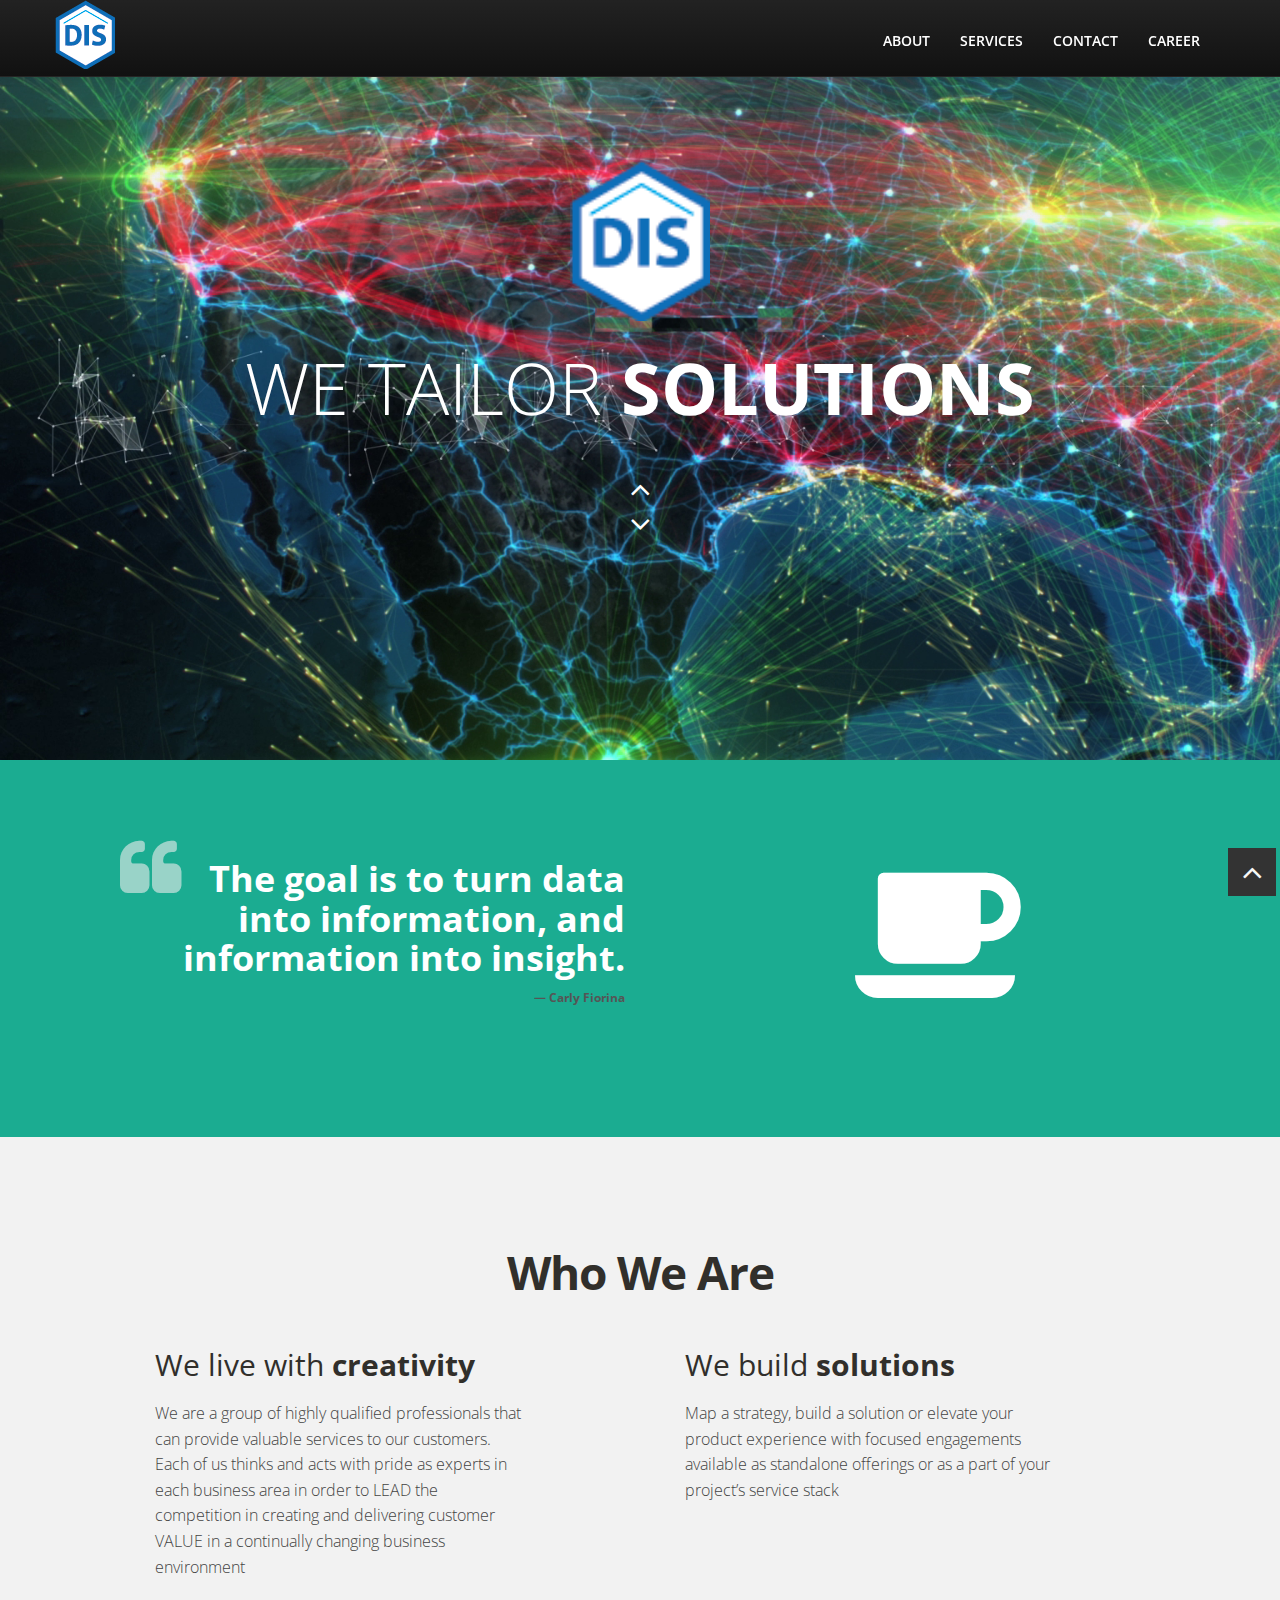
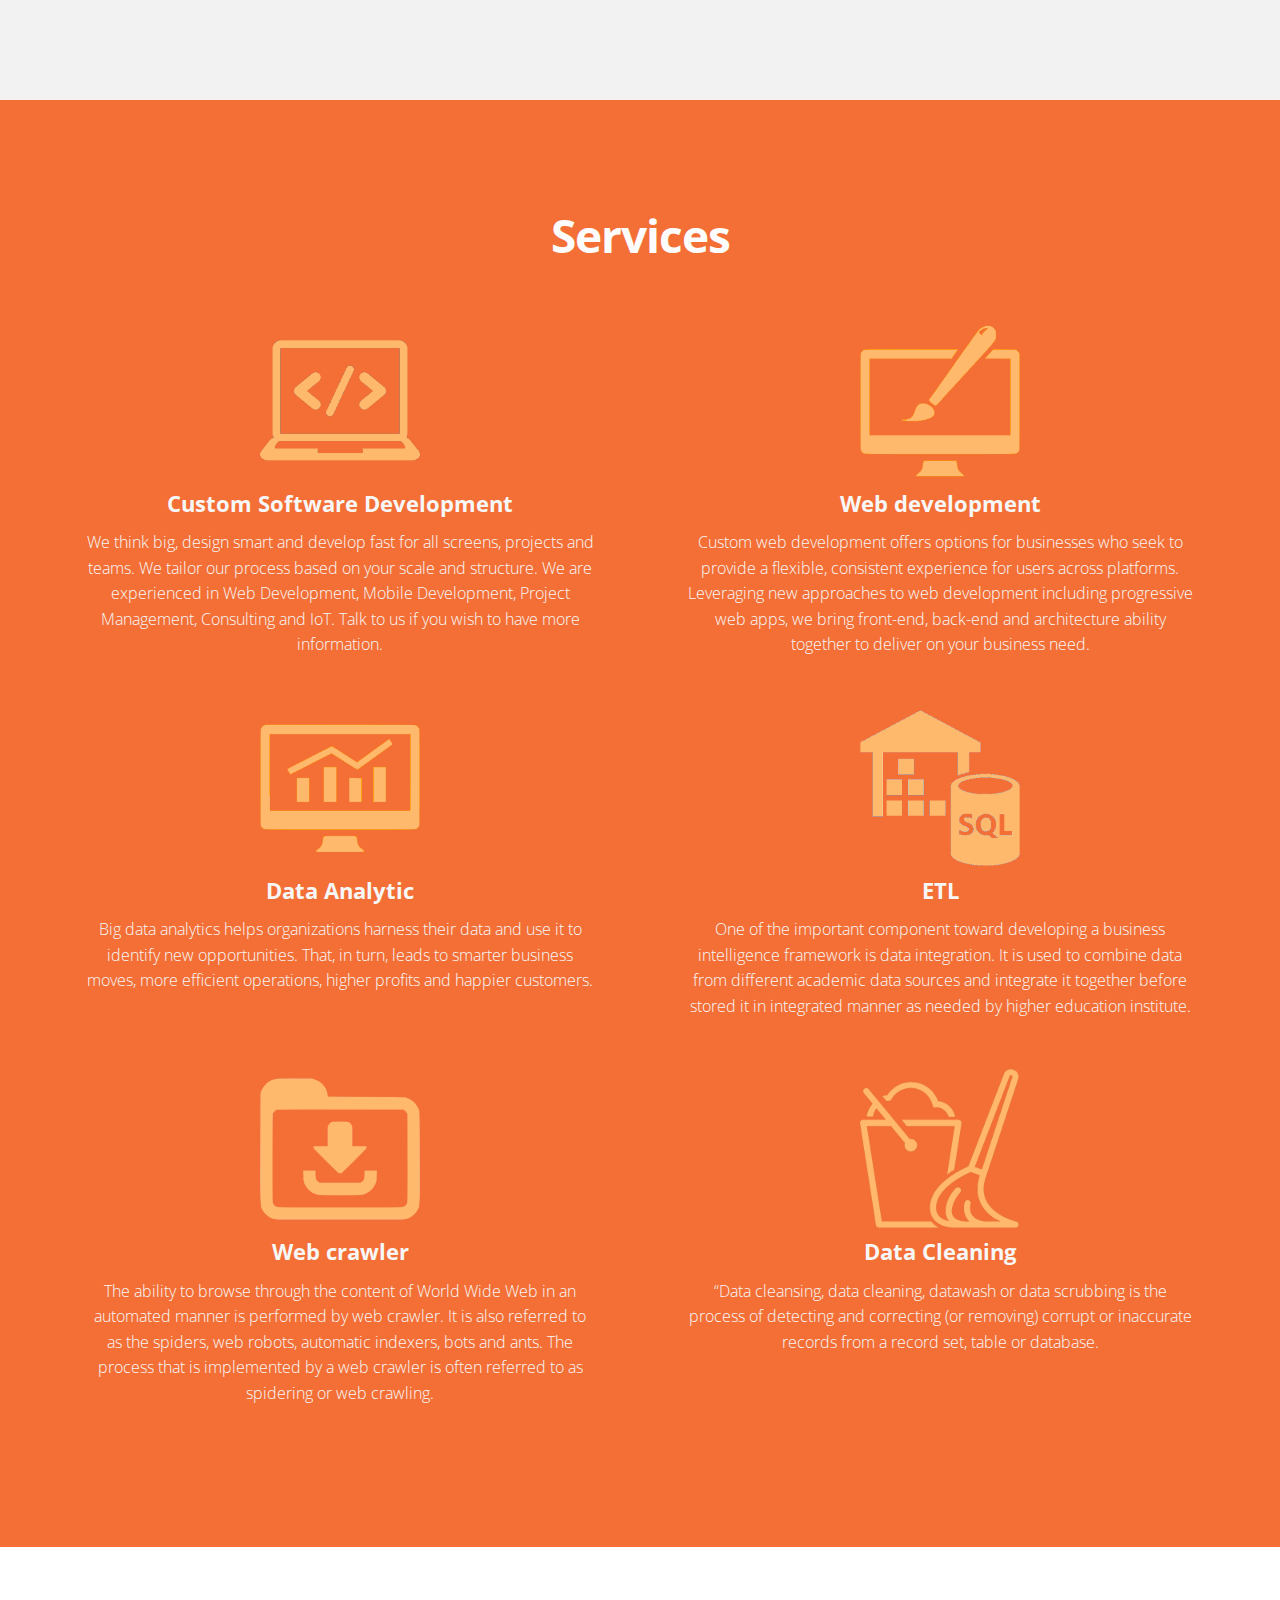
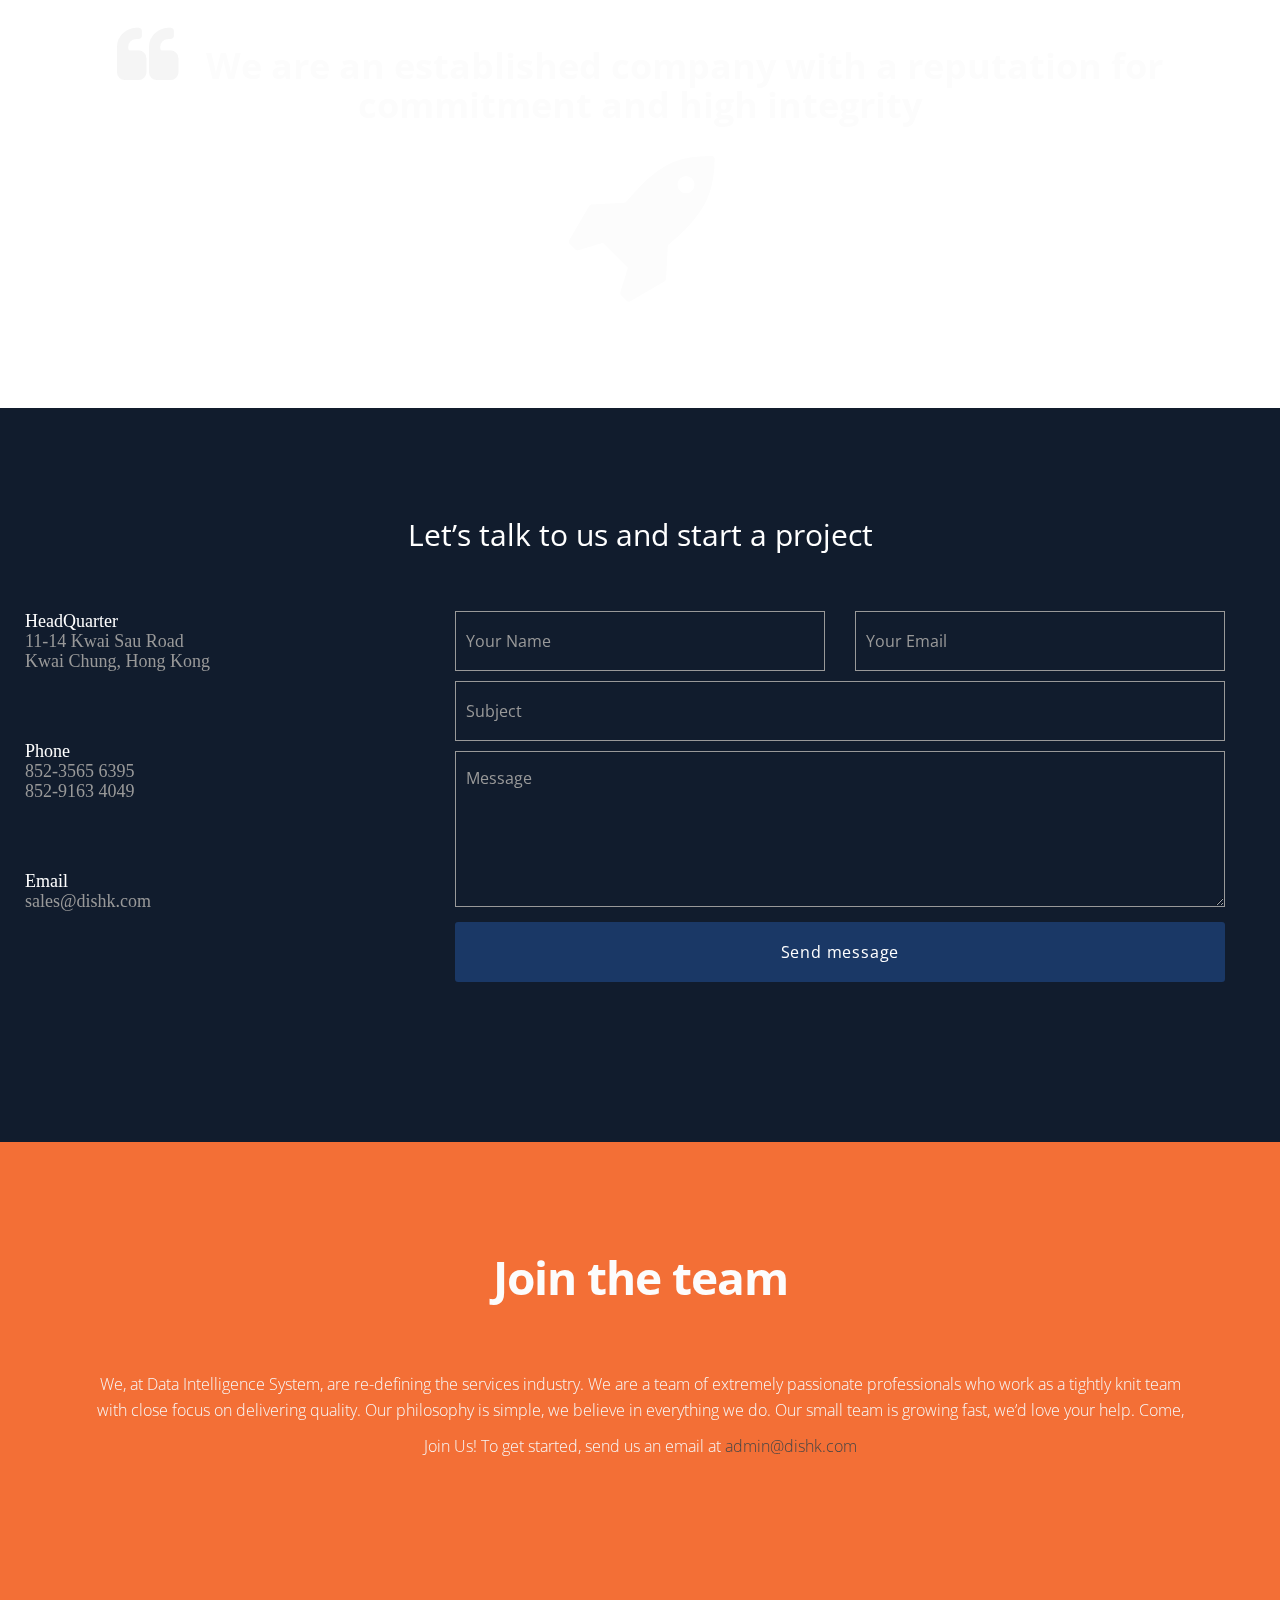
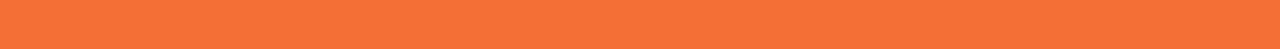
==== index.html @ 9bce52ad "a" ====
﻿<!DOCTYPE HTML>
<html lang="en">

<head>
	<meta charset="utf-8">
	<title>Data Intelligence System</title>
	<meta name="viewport" content="width=device-width, initial-scale=1.0">
	<meta name="description" content="">
	<meta name="author" content="">
	<link href="css/bootstrap-responsive.css" rel="stylesheet">
	<link href="css/style.css" rel="stylesheet">
	<link href="color/default.css" rel="stylesheet">
	<link rel="shortcut icon" href="img/dishk_logo_light.png"> 
</head>

<body>
	<!-- navbar -->
	<div class="navbar-wrapper">
		<div class="navbar navbar-inverse navbar-fixed-top">
			<div class="navbar-inner">
				<div class="container">
					<!-- Responsive navbar -->
					<a class="btn btn-navbar" data-toggle="collapse" data-target=".nav-collapse"><span class="icon-bar"></span><span class="icon-bar"></span><span class="icon-bar"></span>
				</a>
                    <img src="img/dishk_logo_light.png" height="60" width="60" alt="" />
<!--					<h1 class="brand"><a href="index.html">DIS</a></h1> -->
					<!-- navigation -->
					<nav class="pull-right nav-collapse collapse">
						<ul id="menu-main" class="nav">
							<li><a title="team" href="#about">About</a></li>
							<li><a title="services" href="#services">Services</a></li>
<!--                            <li><a title="works" href="#works">Works</a></li> -->							
							<li><a title="contact" href="#contact">Contact</a></li>
                            <li><a title="services" href="#career">Career</a></li>
						</ul>
					</nav>
				</div>
			</div>
		</div>
	</div>
	<!-- Header area -->
	<div id="header-wrapper" class="header-slider">
		<header class="clearfix">
			<div class="logo">
				<img src="img/dishk_logo_light.png" height="140" width="140" alt="" />
			</div>
			<div class="container">
				<div class="row">
					<div class="span12">
						<div id="main-flexslider" class="flexslider">
							<ul class="slides">
								<li>
									<p class="home-slide-content">
                                        We tailor <strong>solutions</strong>
									</p>
								</li> 
                                <li>
                                    <p class="home-slide-content">
                                        We loves <strong>software</strong>
                                    </p>
                                </li>
                                <li>
                                    <p class="home-slide-content">
                                        We loves <strong>data</strong>
                                    </p>
                                </li>
                                <li>
                                    <p class="home-slide-content">
                                        <strong>creative</strong> and passion
                                    </p>
                                </li>
							</ul>
						</div>
						<!-- end slider -->
					</div>
				</div>
			</div>
		</header>
	</div>
	<!-- spacer section -->
	<section class="spacer green">
		<div class="container">
			<div class="row">
				<div class="span6 alignright flyLeft">
					<blockquote class="large">
                        The goal is to turn data into information, and information into insight. <cite>Carly Fiorina</cite>
					</blockquote>
				</div>
				<div class="span6 aligncenter flyRight">
					<i class="icon-coffee icon-10x"></i>
				</div>
			</div>
		</div>
	</section>
	<!-- end spacer section -->
	<!-- section: team -->
	<section id="about" class="section">
		<div class="container">
			<h4>Who We Are</h4>
			<div class="row">
				<div class="span4 offset1">
					<div>
						<h2>We live with <strong>creativity</strong></h2>
						<p>
                            We are a group of highly qualified professionals that can provide valuable services to our customers. Each of us thinks and acts with pride as experts in each business area in order to LEAD the competition in creating and delivering customer VALUE in a continually changing business environment
						</p>
					</div>
				</div>
				<div class="span6">
                    <div class="span4 offset1">
                        <div>
                            <h2>We build <strong>solutions</strong></h2>
                            <p>
                                Map a strategy, build a solution or elevate your product experience with focused engagements available as standalone offerings or as a part of your project’s service stack
                            </p>
                        </div>
                    </div>
				</div>
			</div>

            <!--
			<div class="row">
				<div class="span4 offset1 flyIn">
                    <h2>Our Founders </h2>
					<div class="people">
						<img class="team-thumb img-circle" src="img/team/img-1.jpg" alt="" />
						<h3>Ben Ko</h3>
						<p>
							Executive Director 
						</p>
					</div>
				</div>
				<div class="span4 flyIn">
                    <h2>.</h2>
					<div class="people">
						<img class="team-thumb img-circle" src="img/team/img-2.jpg" alt="" />
						<h3>Iris Leung</h3>
						<p>
                            Executive Director 
						</p>
					</div>
				</div>
 
			</div>
                -->
		</div>
		<!-- /.container -->
	</section>
	<!-- end section: team -->
	<!-- section: services -->
	<section id="services" class="section orange">
		<div class="container">
			<h4>Services</h4>
			<!-- Four columns -->
			<div class="row">
                <div class="span6 animated-fast flyIn">
                    <div class="service-box">
                        <img src="img/service_devl.png" width="160" height="160" alt="" />
                        <h2>Custom Software Development</h2>
                        <p>
                            We think big, design smart and develop fast for all screens, projects and teams. We tailor our process based on your scale and structure. We are experienced in Web Development, Mobile Development, Project Management, Consulting and IoT. Talk to us if you wish to have more information.
                        </p>
                    </div>
                </div>
				<div class="span6 animated-fast flyIn">
					<div class="service-box">
						<img src="img/website-design-256.png" width="160" height="160" alt="" />
						<h2>Web development</h2>
						<p>
                            Custom web development offers options for businesses who seek to provide a flexible, consistent experience for users across platforms. Leveraging new approaches to web development including progressive web apps, we bring front-end, back-end and architecture ability together to deliver on your business need. 
                        </p>
					</div>
				</div>
				<div class="span6 animated-fast flyIn">
					<div class="service-box">
						<img src="img/analytics-256-2.png" width="160" height="160" alt="" />
						<h2>Data Analytic</h2>
						<p>
                            Big data analytics helps organizations harness their data and use it to identify new opportunities. That, in turn, leads to smarter business moves, more efficient operations, higher profits and happier customers.
						</p>
					</div>
				</div>
                <div class="span6 animated-fast flyIn">
                    <div class="service-box">
                        <img src="img/etl.png" width="160" height="160"  alt="" />
                        <h2>ETL</h2>
                        <p>
                            One of the important component toward developing a business intelligence framework is data integration. It is used to combine data from different academic data sources and integrate it together before stored it in integrated manner as needed by higher education institute. 
                        </p>
                    </div>
                </div>
                <div class="span6 animated flyIn">
                    <div class="service-box">
                        <img src="img/download.png" width="160" height="160"  alt="" />
                        <h2>Web crawler</h2>
                        <p>
                            The ability to browse through the content of World Wide Web in an automated manner is performed by web crawler. It is also referred to as the spiders, web robots, automatic indexers, bots and ants. The process that is implemented by a web crawler is often referred to as spidering or web crawling.
                        </p>
                    </div>
                </div>
				<div class="span6 animated-slow flyIn">
					<div class="service-box">
						<img src="img/imageedit_10_6743322394.png" width="160" height="160" alt="" />
						<h2>Data Cleaning</h2>
						<p>
                            “Data cleansing, data cleaning, datawash or data scrubbing is the process of detecting and correcting (or removing) corrupt or inaccurate records from a record set, table or database.
						</p>
					</div>
				</div>
			</div>
		</div>
	</section>
	<!-- end section: services -->
	<!-- section: works -->
	<section id="works" class="section" style="display:none">
		<div class="container clearfix">
			<h4>Our Works</h4>
			<!-- portfolio filter -->
			<div class="row">
				<div id="filters" class="span12">
					<ul class="clearfix">
						<li>
							<a href="#" data-filter="*" class="active">
								<h5>All</h5>
							</a>
						</li>
						<li>
							<a href="#" data-filter=".web">
								<h5>Web</h5>
							</a>
						</li>
						<li>
							<a href="#" data-filter=".print">
								<h5>Print</h5>
							</a>
						</li>
						<li>
							<a href="#" data-filter=".design">
								<h5>Design</h5>
							</a>
						</li>
						<li>
							<a href="#" data-filter=".photography">
								<h5>Photography</h5>
							</a>
						</li>
					</ul>
				</div>
				<!-- END PORTFOLIO FILTERING -->
			</div>
			<div class="row">
				<div class="span12">
					<div id="portfolio-wrap">
						<!-- portfolio item -->
						<div class="portfolio-item grid print photography">
							<div class="portfolio">
								<a href="img/cms1.png" data-pretty="prettyPhoto[gallery1]" class="portfolio-image">
						<img src="img/cms1.png" alt="" />
						<div class="portfolio-overlay">
							<div class="thumb-info">
								<h5>Portfolio name</h5>
								<i class="icon-plus icon-2x"></i>
							</div>
						</div>
						</a>
							</div>
						</div>
						<!-- end portfolio item -->
						<!-- portfolio item -->
						<div class="portfolio-item grid print design web">
							<div class="portfolio">
								<a href="img/cms1.png" data-pretty="prettyPhoto[gallery1]" class="portfolio-image">
						<img src="img/works/cms1.png" alt="" />
						<div class="portfolio-overlay">
							<div class="thumb-info">
								<h5>Portfolio name</h5>
								<i class="icon-plus icon-2x"></i>
							</div>
						</div>
						</a>
							</div>
						</div>
						<!-- end portfolio item -->
						<!-- portfolio item -->
						<div class="portfolio-item grid print design">
							<div class="portfolio">
								<a href="img/cms2.png" data-pretty="prettyPhoto[gallery1]" class="portfolio-image">
						<img src="img/cms2.png" alt="" />
						<div class="portfolio-overlay">
							<div class="thumb-info">
								<h5>Portfolio name</h5>
								<i class="icon-plus icon-2x"></i>
							</div>
						</div>
						</a>
							</div>
						</div>
						<!-- end portfolio item -->
						<!-- portfolio item -->
						<div class="portfolio-item grid photography web">
							<div class="portfolio">
								<a href="img/works/big.jpg" data-pretty="prettyPhoto[gallery1]" class="portfolio-image">
						<img src="img/works/4.png" alt="" />
						<div class="portfolio-overlay">
							<div class="thumb-info">
								<h5>Portfolio name</h5>
								<i class="icon-plus icon-2x"></i>
							</div>
						</div>
						</a>
							</div>
						</div>
						<!-- end portfolio item -->
						<!-- portfolio item -->
						<div class="portfolio-item grid photography web">
							<div class="portfolio">
								<a href="img/works/big.jpg" data-pretty="prettyPhoto[gallery1]" class="portfolio-image">
						<img src="img/works/5.png" alt="" />
						<div class="portfolio-overlay">
							<div class="thumb-info">
								<h5>Portfolio name</h5>
								<i class="icon-plus icon-2x"></i>
							</div>
						</div>
						</a>
							</div>
						</div>
						<!-- end portfolio item -->
						<!-- portfolio item -->
						<div class="portfolio-item grid photography web">
							<div class="portfolio">
								<a href="img/works/big.jpg" data-pretty="prettyPhoto[gallery1]" class="portfolio-image">
						<img src="img/works/6.png" alt="" />
						<div class="portfolio-overlay">
							<div class="thumb-info">
								<h5>Portfolio name</h5>
								<i class="icon-plus icon-2x"></i>
							</div>
						</div>
						</a>
							</div>
						</div>
						<!-- end portfolio item -->
						<!-- portfolio item -->
						<div class="portfolio-item grid photography web">
							<div class="portfolio">
								<a href="img/works/big.jpg" data-pretty="prettyPhoto[gallery1]" class="portfolio-image">
						<img src="img/works/7.png" alt="" />
						<div class="portfolio-overlay">
							<div class="thumb-info">
								<h5>Portfolio name</h5>
								<i class="icon-plus icon-2x"></i>
							</div>
						</div>
						</a>
							</div>
						</div>
						<!-- end portfolio item -->
						<!-- portfolio item -->
						<div class="portfolio-item grid photography">
							<div class="portfolio">
								<a href="img/works/big.jpg" data-pretty="prettyPhoto[gallery1]" class="portfolio-image">
						<img src="img/works/8.png" alt="" />
						<div class="portfolio-overlay">
							<div class="thumb-info">
								<h5>Portfolio name</h5>
								<i class="icon-plus icon-2x"></i>
							</div>
						</div>
						</a>
							</div>
						</div>
						<!-- end portfolio item -->
						<!-- portfolio item -->
						<div class="portfolio-item grid photography web">
							<div class="portfolio">
								<a href="img/works/big.jpg" data-pretty="prettyPhoto[gallery1]" class="portfolio-image">
						<img src="img/works/9.png" alt="" />
						<div class="portfolio-overlay">
							<div class="thumb-info">
								<h5>Portfolio name</h5>
								<i class="icon-plus icon-2x"></i>
							</div>
						</div>
						</a>
							</div>
						</div>
						<!-- end portfolio item -->
						<!-- portfolio item -->
						<div class="portfolio-item grid design web">
							<div class="portfolio">
								<a href="img/works/big.jpg" data-pretty="prettyPhoto[gallery1]" class="portfolio-image">
						<img src="img/works/10.png" alt="" />
						<div class="portfolio-overlay">
							<div class="thumb-info">
								<h5>Portfolio name</h5>
								<i class="icon-plus icon-2x"></i>
							</div>
						</div>
						</a>
							</div>
						</div>
						<!-- end portfolio item -->
					</div>
				</div>
			</div>
		</div>
	</section>
	<!-- spacer section -->
	<section class="spacer bg3">
		<div class="container">
			<div class="row">
				<div class="span12 aligncenter flyLeft">
					<blockquote class="large">
						We are an established company with a reputation for commitment and high integrity
					</blockquote>
				</div>
				<div class="span12 aligncenter flyRight">
					<i class="icon-rocket icon-10x"></i>
				</div>
			</div>
		</div>
	</section>
	<!-- end spacer section -->
	<!-- section: blog -->

	<!-- end spacer section -->
	<!-- section: contact -->
	<section id="contact" class="section blue">
		<div class="container">
			<h2 style="text-align:center">Let’s talk to us and start a project</h2>
			 
			<div class="blankdivider30">
			</div>
			<div class="row">
                <div class="span4">
                    <div class="row">
                        <p>
                            <div class="addresstitle">HeadQuarter</div>
                        </p>
                        <p>
                            <div class="addressubtext">
                                11-14 Kwai Sau Road 
                            </div>
                        </p>
                        <p>
                            <div class="addressubtext">
                                Kwai Chung, Hong Kong
                            </div>
                        </p>

                    </div>
                    <div class="row">
                    </div>
                    <div class="row">
                        <p>
                            <div class="addresstitle">Phone</div>
                        </p>
                        <p>
                            <div class="addressubtext">
                                852-3565 6395
                            </div>
                        </p>
                        <p>
                            <div class="addressubtext">
                                852-9163 4049
                            </div>
                        </p>

                    </div>
                    <div class="row">
                    </div>
                    <div class="row">
                        <p>
                            <div class="addresstitle">Email</div>
                        </p>
                        <p>
                            <div class="addressubtext">
                                sales@dishk.com
                            </div>
                        </p>

                    </div>
                </div>
                <div class="span8">
                    <div class="cform" id="contact-form">
                        <div id="sendmessage">Your message has been sent. Thank you!</div>
                        <div id="errormessage"></div>
                        <form action="" method="post" role="form" class="contactForm">
                            <div class="row">
                                <div class="span4">
                                    <div class="field your-name form-group">
                                        <input type="text" name="name" class="form-control" id="name" placeholder="Your Name" data-rule="minlen:4" data-msg="Please enter at least 4 chars" />
                                        <div class="validation"></div>
                                    </div>
                                </div>
                                <div class="span4">
                                    <div class="field your-email form-group">
                                        <input type="text" class="form-control" name="email" id="email" placeholder="Your Email" data-rule="email" data-msg="Please enter a valid email" />
                                        <div class="validation"></div>
                                    </div>
                                </div>
                                <div class="span8">
                                    <div class="field subject form-group">
                                        <input type="text" class="form-control" name="subject" id="subject" placeholder="Subject" data-rule="minlen:4" data-msg="Please enter at least 8 chars of subject" />
                                        <div class="validation"></div>
                                    </div>
                                </div>
                                <div class="span8">
                                    <div class="field message form-group">
                                        <textarea class="form-control" name="message" rows="5" data-rule="required" data-msg="Please write something for us" placeholder="Message"></textarea>
                                        <div class="validation"></div>
                                    </div>
                                </div>
                                <div class="span8">
                                    <input type="submit" value="Send message" class="btn btn-blue pull-left" style="width:100%">
                                </div>
                            </div>
                        </form>
                    </div>
                </div>
                    <!-- ./span12 -->
                </div>
             
		</div>
	</section> 


    <section id="career" class="section orange">
        <div class="container">
            <h4>Join the team</h4>
            <!-- Four columns -->
            <div class="row">
                <div class="span12 animated-fast flyIn">
                    <div class="service-box">
                        <p>


                            We, at Data Intelligence System, are re-defining the services industry. We are a team of extremely passionate professionals who work as a tightly knit team with close focus on delivering quality. Our philosophy is simple, we believe in everything we do.
                            Our small team is growing fast, we’d love your help. Come, Join Us!

                            To get started, send us an email at
                            <a href="mailto:admin@dishk.com" style="margin-top:10px; display:inline-block;">
                                    admin@dishk.com
                                    <div class="hex-alt">
                                        <i class="fa fa-envelope"></i>
                                    </div>
                            </a>


                        </p>
                    </div>
                </div>
            </div>
        </div>
    </section>



	<a href="#" class="scrollup"><i class="icon-angle-up icon-square icon-bgdark icon-2x"></i></a>
	<script src="js/jquery.js"></script>
	<script src="js/jquery.scrollTo.js"></script>
	<script src="js/jquery.nav.js"></script>
	<script src="js/jquery.localScroll.js"></script>
	<script src="js/bootstrap.js"></script>
	<script src="js/jquery.prettyPhoto.js"></script>
	<script src="js/isotope.js"></script>
	<script src="js/jquery.flexslider.js"></script>
	<script src="js/inview.js"></script>
	<script src="js/animate.js"></script>
	<script src="js/custom.js"></script>
	<script src="contactform/contactform.js"></script>

</body>

</html>
---- css/style.css ----
/*
    Theme Name: Maxim
    Theme URL: https://bootstrapmade.com/maxim-free-onepage-bootstrap-theme/
    Author: BootstrapMade.com
    Author URL: https://bootstrapmade.com
*/

/*
===========================
CONTENTS:

01 General
02 Typography
03 Non-semantic
04 Navbar
05 Page sections
06 Footer
07 Icons
08 Buttons
09 Media queries 
===========================
*/
/* Import css */
/* Google font */
@import url('https://fonts.googleapis.com/css?family=Open+Sans:300,400,600,700');
/* bootstrap */
@import url('bootstrap.css');
/* bootstrap responsive */
@import url('bootstrap-responsive.css');
/* prettyPhoto */
@import url('prettyPhoto.css');
/* flexslider */
@import url('flexslider.css');

/* font awesome */
@import url('font-awesome.css');
/* overwrite */
@import url('overwrite.css');
/* animation */
@import url('animate.css');



/* =========================================================
01. General
============================================================ */

div, article, section, header, footer, nav, li {
	position:relative;
}
.group:after {
	display:block;
	height:0;
	clear:both;
	content:".";
	visibility:hidden; /* For clearing */
}
body {
	background:#fff;
	color: #444;
	font-size: 16px;
	font-weight:300;
	font-family:'Open Sans', Arial, sans-serif;
}

body {
    padding-top: 60px; /* 60px to make the container go all the way to the bottom of the topbar */
}

::-moz-selection {
	color:#333;
}
::selection {
	color:#333;
}

/* scroll to top */
.scrollup{
    position:fixed;
	width:32px;
	height:32px;
    bottom:20px;
    right:20px;
}

a.scrollup {
	outline:0;
	text-decoration:none;
}

a.scrollup:hover,a.scrollup:active,a.scrollup:focus {
	opacity:1;
	text-decoration:none;
	-webkit-transition: all 400ms ease-out 0s;	
	   -moz-transition: all 400ms ease-out 0s;
		 -o-transition: all 400ms ease-out 0s;
		    transition: all 400ms ease-out 0s;
}
a.scrollup i:hover {
	text-decoration:none;
}

.blankdivider10 {
	height: 10px;
	display: block;
}

.blankdivider20 {
	height: 20px;
	display: block;
}
.blankdivider30 {
	height: 30px;
	display: block;
}

.row {
	margin-bottom:30px;
}

.row .row{
	margin-bottom:30px;
}

.row.nomargin {
	margin-bottom:0;
}


/*---------- forms ----------*/

input[type=text], input[type=submit], textarea {
	width: 100%;
	padding: 0.5em;
	font-size: 1em;
	margin-bottom: 1.5em;
	box-sizing: border-box;
	-moz-box-sizing: border-box;
	-webkit-box-sizing: border-box;
}
input, button, select, textarea {
	font-family:'Open Sans', Arial, sans-serif;
}
/* =========================================================
02. Typography
============================================================ */

p {
	line-height: 1.6em;
	margin: 0 0 10px 0;
}

blockquote {
	font-size:18px;
	border:none;
	padding:0;
}

blockquote.large {
	font-size:36px;
	font-weight:700;
	line-height:1.1em;
}
blockquote.large:before {
	font-size:64px;
	font-family: FontAwesome;
	content: "\f10d";
	margin-right:20px;
}

blockquote cite 						{ display:block; font-size:12px;}
blockquote cite:before 					{ content:"\2014 \0020"; }
blockquote cite a,
blockquote cite a:visited,
blockquote cite a:visited 				{ color:#555; }

ul, ol {
	font-size: 1em; /* 16px */
	line-height: 1.5; /* 24px */
	margin: 0 0 1.5em 0;
}
body, input, textarea {
}

a {
  color: #454545;
  text-decoration: none;
}

a:hover, a:active {
	text-decoration: underline;
}
h1, h2, h3, h4, h5, h6 {
	font-weight: 400;
	color: #312f2b;
	line-height:1.1em;
	font-family:'Open Sans', Arial, sans-serif;
}
h1 {
	font-size: 36px;
	margin-bottom:20px;
}
h2 {
	font-size: 30px;
	margin-bottom:20px;
}
h3 {
	font-size: 26px;
	margin-bottom:20px;
}
h4 {
	font-size: 22px;
	margin-bottom:20px;
}
h5 {
	font-size: 18px;
	margin-bottom:15px;
}
h6 {
	font-size: 16px;
	margin-bottom:10px;
}
strong {
	font-weight:700;
	font-family: 'Open Sans', sans-serif;
}
small {
	font-size: 0.75em; /* 12px */
	line-height: 2; /* 24px */
	margin-top: 2em;
	margin-bottom: 0em;
}
em {
	font-style: normal;
	font-family: 'Open Sans';
}
.muted {
	color: #A5A5A2;
}
.impressed {
	text-shadow:
 -1px -1px 0 rgba(0, 0, 0, 0.5), /* shadow */  1px 1px 0 rgba(255, 255, 255, 0.9); /* highlight */
}

h2.pagetitle {
	color:#fff;
	font-size:46px;
}

/* =========================================================
03. Misc
============================================================ */

.hide-text {
	text-indent: 100%;
	white-space: nowrap;
	overflow: hidden;
	font-size: 1em;
}
.alignright {
	text-align: right;
}
.alignleft {
	text-align: left;
}
.aligncenter {
	text-align: center;
}
.medium {
	font-weight: normal;
}

/* =========================================================
04. Navigation
============================================================ */

.navbar-fixed-top .container {
/* Uncomment to make nav expand full width */
 /*	width: auto; */
}
.navbar .brand {
	margin-left:0;
	padding: 0;
	margin-top: 1.05em;
}
.navbar .brand a {
	padding: 0;
	color: #fff;
	font-size: 1.75em;
	margin-left: 0;
	font-weight: 400;
	text-transform:uppercase;
}
.navbar .brand a:hover {
	text-decoration: none;
 transition: color .15s linear;
 -webkit-transition: color .15s linear;
 -moz-transition: color .15s linear;
}
.navbar .brand a:focus {
	outline: none;
}
.navbar-inner {
	min-height: 4.75em;
}
.navbar-inverse .navbar-inner {
	background-repeat: repeat;
	background-color: #0b333f;
}
.navbar-wrapper {
	overflow:hidden;
}
#menu-main {
	margin-top: 1.125em;
}
ul#menu-main > li > a {
	font-weight: 600;
	color: #fff;
	font-size:14px;
	text-transform:uppercase;
}
ul#menu-main > li > a:hover {
	padding: 9px 15px;
	border-radius: 3px;
	-webkit-border-radius: 3px;
	-moz-border-radius: 3px;
}
ul#menu-main > li > a:focus {
	outline:0;
}

.navbar-inverse .brand, .navbar-inverse .nav > li > a {
	text-shadow: none;
}


/* =========================================================
05. Page sections
============================================================ */

/* === section header === */

#header-wrapper {
	width: 100%;
	min-height: 600px;
	margin-top: -60px;
	padding-top:160px;
	text-align:center;
}


#header-wrapper h1 {
	color: #FFFFFF;
	font-size: 4em;
	font-weight: 400;
	margin: 1em 0;
}
#header-wrapper h2 {
	color: #fff;
	font-family: 'Open Sans', sans serif;
	font-size: 2em;
	font-weight: normal;
	margin: 0.5em 0;
	text-shadow: 1px 1px 1px #333333;
}

header .logo {
	text-align:center;
	margin-bottom:30px;
}

/* --- Header slider --- */
#header-wrapper.header-slider {
    background: #444 url(../img/DataVisualization3.png) no-repeat center center fixed;
    -webkit-background-size: cover;
    -moz-background-size: cover;
    -o-background-size: cover;
    background-size: cover;
}

#main-flexslider ul.slides li p {
	font-size: 72px;
	text-transform: uppercase;
	position: relative;
	margin-bottom: 0px;
	text-align: center;
	line-height: 1;
	color:#fff;
}
#main-flexslider.flexslider {
		margin:0;
		background:none;
		border:none;
	-webkit-border-radius: 0;
	-moz-border-radius: 0;
	-o-border-radius: 0;
	border-radius: 0;
	box-shadow: none;
	-webkit-box-shadow: none;
	-moz-box-shadow: none;
	-o-box-shadow: none;
}



/* --- Header subscribe form --- */

#header-wrapper input[type=text] {
	background: rgba(227, 231, 228, 1);
	font-family: 'Open Sans', sans serif;
	font-size: 1.3125em;
	border: 0;
	text-align: center;
	vertical-align: middle;
	margin-bottom:0 !important;
}
#header-wrapper input[type=text]:focus {
	background: #43413e;
	color: #eff1ef;
	transition: background 0.25 ease-in;
	-moz-transition: background 0.25 ease-in;
	-webkit-transition: background 0.25 ease-in;
}
#header-wrapper input[type=text] {
	height: 2.9em;
	width:50%;
}
#header-wrapper input[type=submit] {
	color: #fff;
	width: 185px;
	height: 2.9em;
	font-size: 1.3125em; /* 21px */
	padding:0.5em;
	letter-spacing: 0.05em;
	margin: 0;
	border: 0;
	text-transform: none;
	border-radius: 3px;
	-moz-border-radius: 3px;
	-webkit-border-radius: 3px;
}
#header-wrapper input[type=submit]:hover, #header-wrapper input[type=submit]:active {
	background: #43413e !important;
}


section.section {
	padding: 100px 0 80px;
}
section.section h4 {
	text-align: center;
	margin-bottom: 40px;
	font-size: 46px;
	font-weight: 700;
	letter-spacing: -1px;
}
section.inner {
	padding: 50px 0 50px;
}



.section.orange h4 ,.section.green h4{
	color: #fcfcfc;
}
.section.orange p,.section.green p {
	color: #f7f7f7;
}


.section.blue h4, .section.blue h2{
    color: #fcfcfc;
}

.section.blue p {
    color: #f7f7f7;
}


/* === section spacer === */

section.spacer {
	padding:90px 0 70px;
	color:#fcfcfc;
}

.spacer.blue, .section.blue {
    background: #111c2d;
}

    .spacer.green, .section.blue h4, .section.blue h2{
        color: #fff;
    }


.spacer.green,.section.green {
	background:#1bac91;
}

.spacer.green,.section.green h4 {
	color:#fff;
}

.spacer.yellow,.section.yellow  {
	background:#ffe873;
}
.spacer.orange,.section.orange {
	background:#f36f36;
}

section.spacer.bg2 {
	background: url(../img/bg/bg-2.jpg) 50% 0 no-repeat fixed;
	width:100%;
	height:auto;
	margin:0;	
}

section.spacer.bg3 {
	background: url(../img/bg/bg-3.jpg) 50% 0 no-repeat fixed;
	width:100%;
	height:auto;
	margin:0;	
}

section.spacer blockquote.large:before {
	color:#eee;
	opacity:0.6;
}

section.spacer blockquote cite {
	color:#555;
}



/* === section works === */

#works h4 {
	margin-bottom:20px;
}

#portfolio {
	padding-bottom: 0;
}
/* === portfolio filter === */

#filters {
	margin-bottom: 0px;
	text-align: center;
	display: block;
	float: none;
	z-index: 2;
	position: relative;
}
#filters ul {
	margin: 0 0 20px;
	list-style: none;
	padding: 0;
}
#filters ul li {
	display: inline-block;
}
#filters ul li a {
	display: block;
	float: left;
	padding: 2px 5px;
	color: inherit;
	margin-right: 5px;
	margin-bottom: 5px;
	font-weight: 600;
}
#filters ul li a:hover,#filters ul li a:focus {
	text-decoration:none;
	outline:0;
}
#filters ul li a h5 {
	font-size: 14px;
	padding: 5px 10px 5px;
	border: 2px solid #f2f2f2;
}

#filters ul li a:hover h5, #filters ul li a.active h5 {
	color:#fcfcfc;
}




/* === portfolio wrap - grid === */
#portfolio-wrap {
	position: relative;
	padding: 0;
	width: 100.1%;
	margin: 0 auto;
	display: block;
}
#portfolio-wrap .grid {
	margin: 0;
	overflow: hidden;
	line-height: 0;
	width: 20%;
	border:0;
	padding: 0;
}
.portfolio-item.current {
	z-index: 101;
}
.portfolio-item {
	padding: 0;
	position: relative;
	overflow: hidden;
}
.portfolio-item .portfolio-image {
	overflow: hidden;
	display: block;
	position: relative;
}
.portfolio-item .portfolio-image img {
	width: 100%;
	height: auto;
}
.portfolio .portfolio-overlay {
	width: 100%;
	height: 100%;
	top: 0;
	left: 0;
	position: absolute;
	display: block;
	z-index: 4;
	opacity: 0;
	-moz-opacity: 0;
	filter: alpha(opacity=0);
	-webkit-transition: all 0.3s ease-in-out;
	-moz-transition: all 0.3s ease-in-out;
	-o-transition: all 0.3s ease-in-out;
	-ms-transition: all 0.3s ease-in-out;
	transition: all 0.3s ease-in-out;
}
.portfolio > a, .portfolio > a:hover {
	color: #ffffff;
}
.portfolio-item .portfolio > a:hover > .portfolio-overlay {
	opacity: 1;
	-moz-opacity: 1;
	filter: alpha(opacity=100);
}
.portfolio > a img {
	-webkit-transition: all 0.3s ease-in-out;
	-moz-transition: all 0.3s ease-in-out;
	-o-transition: all 0.3s ease-in-out;
	-ms-transition: all 0.3s ease-in-out;
	transition: all 0.3s ease-in-out;
}
.portfolio > a:hover img {
	-webkit-transition: all 0.3s ease-in-out;
	-moz-transition: all 0.3s ease-in-out;
	-o-transition: all 0.3s ease-in-out;
	-ms-transition: all 0.3s ease-in-out;
	transition: all 0.3s ease-in-out;
}
.portfolio .thumb-info {
	position: absolute;
	width: 100%;
	height: 100%;
	opacity: 0;
	-moz-opacity: 0;
	filter: alpha(opacity=0);
	-webkit-transition: all 0.3s ease-in-out;
	-moz-transition: all 0.3s ease-in-out;
	-o-transition: all 0.3s ease-in-out;
	-ms-transition: all 0.3s ease-in-out;
	transition: all 0.3s ease-in-out;
}
.portfolio a:hover .portfolio-overlay .thumb-info {
	opacity: 1;
	-moz-opacity: 1;
	filter: alpha(opacity=100);
}
.portfolio-overlay .thumb-info i {
	top: 50%;
}
.portfolio-overlay .thumb-info h5 {
	top: 20%;
	font-size: 18px;
}
.portfolio-overlay .thumb-info p {
	top: 50%;
	font-size: 13px;
}
.portfolio-overlay .thumb-info h5 {
	color: #ffffff;
	width: 100%;
	position: absolute;
	text-align: center;
}
.portfolio-overlay .thumb-info p {
	color: #ffffff;
	width: 100%;
	position: absolute;
	text-align: center;
	font-weight: bold;
}
.portfolio-overlay .thumb-info i {
	color: #ffffff;
	width: 100%;
	position: absolute;
	text-align: center;
	display: block;
}
/* === Isotope CSS3 transitions === */

.isotope, .isotope .isotope-item {
	-webkit-transition-duration: 0.8s;
	-moz-transition-duration: 0.8s;
	-ms-transition-duration: 0.8s;
	-o-transition-duration: 0.8s;
	transition-duration: 0.8s;
}
.isotope {
	-webkit-transition-property: height, width;
	-moz-transition-property: height, width;
	-ms-transition-property: height, width;
	-o-transition-property: height, width;
	transition-property: height, width;
}
.isotope .isotope-item {
	-webkit-transition-property: -webkit-transform, opacity;
	-moz-transition-property: -moz-transform, opacity;
	-ms-transition-property: -ms-transform, opacity;
	-o-transition-property: -o-transform, opacity;
	transition-property: transform, opacity;
}
/**** disabling Isotope CSS3 transitions ****/

.isotope.no-transition, .isotope.no-transition .isotope-item, .isotope .isotope-item.no-transition {
	-webkit-transition-duration: 0s;
	-moz-transition-duration: 0s;
	-ms-transition-duration: 0s;
	-o-transition-duration: 0s;
	transition-duration: 0s;
}


/* === section services === */

section#services h2 {
	font-size: 22px;
	margin-bottom: 15px;
	margin-top: 10px;
	text-align:center;
}
section#services p {
	margin:10px;
}


section#services .service-box {
	text-align: center;
	padding: 20px;
	-webkit-transition: all 0.3s ease-in-out;
	-moz-transition: all 0.3s ease-in-out;
	-o-transition: all 0.3s ease-in-out;
	-ms-transition: all 0.3s ease-in-out;
	transition: all 0.3s ease-in-out;
}
section#services .span3:hover {
	background:#e3e3e3;
}

section#services .service-box h2 {
	color: #f7f7f7;
	font-weight: 700;
}

section#services.section.orange .service-box:hover {
	background:#f36518;
}


/* === section blog === */

section#blog {
	background: #f2f2f2;
}

.home-post {
	background:#fff;
	
}

.home-post:hover {
	box-shadow: 0 0 16px rgba(0, 0, 0, 0.3);
	-moz-box-shadow: 0 0 16px rgba(0, 0, 0, 0.3);
	-webkit-box-shadow: 0 0 16px rgba(0, 0, 0, 0.3);
	-webkit-transition: all 0.4s ease-in-out;
	-moz-transition: all 0.4s ease-in-out;
	-o-transition: all 0.4s ease-in-out;
	-ms-transition: all 0.4s ease-in-out;
	transition: all 0.4s ease-in-out;
}


.home-post .entry-content {
	padding:20px;
}
.home-post .entry-content h5 a {
	font-size:22px;
}
.home-post .entry-content h5 a:hover {
	color:#312f2b;
	text-decoration:none;
}
.home-post .entry-content a.more {
	font-size:13px;
}
.home-post .post-meta {
	padding:20px;
	overflow:hidden;
	color:#fcfcfc;
}
.home-post .post-meta i {
	float:left;
	margin-right:20px;
}
.home-post .post-meta span {
	margin-top:10px;
}
.home-post .post-meta span.date {
	font-weight:700;
	font-size:13px;
	float:left;
}
.home-post .post-meta span.tags {
	font-weight:700;
	font-size:13px;
	float:right;
	color:#ddd;
}
.home-post .post-meta span.tags a {
	color:#fcfcfc;
}



/* === section about === */

section#about {
	background:#f2f2f2;
}

.people {
	text-align:center;
}

.people h3 {
	margin-bottom:10px;
	font-weight:700;
	letter-spacing:-1px;
}

.team-thumb {
	margin-top: 26px;
	text-align:center;
}

/* (spacer) latest tweet */
#tweet{
	text-align:center;
	margin:20px 0 0;
	font-size:20px;
	color:#fff;
}

#tweet ul{
	float:left;
	width:100%;
	text-align:center;
	list-style:none;
	margin:0;
	padding:0;
}

#tweet ul li{
	display: inline-block;
	list-style:none;
	margin:0 0 20px;
	padding:0 0 0 34px;
	font-size:20px;
	line-height:1.5em;
}

#tweet ul li:before {
	font-family: 'FontAwesome';
	speak: none;
	font-style: normal;
	font-weight: normal;
	font-variant: normal;
	text-transform: none;
	line-height: 1;
	-webkit-font-smoothing: antialiased;
	content: "\f099";
	margin-right:20px;
}

/* === Contact section === */


/* Contact Form */

.validation {
    color: red;
    display:none;
    margin: 0 0 20px;
    font-weight:400;
    font-size:13px;
}

#sendmessage {
    color: green;
    border:1px solid green;
    display:none;
    text-align:center;
    padding:15px;
    font-weight:600;
    margin-bottom:15px;
    background: #fff;
}

#errormessage {
    color: red;
    display:none;
    border:1px solid red;
    text-align:center;
    padding:15px;
    font-weight:600;
    margin-bottom:15px;
    background: #fff;
}

#sendmessage.show, #errormessage.show, .show {
	display:block;
}

#contact-form {
	position: relative;
	z-index: 999;
}

    #contact-form input[type=text], .contactForm textarea {
        background-color: rgba(0, 0, 0, 0);
        font-family: 'Open Sans', sans serif;
        border: 0;
        font-size: 16px;
        border: 1px solid rgb(153, 153, 153);
        color: #fff;
        margin: 10px 0 15px;
        padding: 0 10px;
        width: 100%;
        border-radius: 0;
        -webkit-border-radius: 0;
        -moz-border-radius: 0;
    }

.contactForm textarea {
	height: 156px;
}

    #contact-form input[type=text]:focus, .contactForm textarea:focus {
        background-color: rgba(0, 0, 0, 0);
        font-family: 'Open Sans', sans serif;
        border: 0;
        font-size: 16px;
        border: 1px solid #fff;
        color: #fff;
        margin: 10px 0 15px;
        padding: 0 10px;
        width: 98%;
        border-radius: 0;
        -webkit-border-radius: 0;
        -moz-border-radius: 0;
    }
#contact-form input[type=text] {
	height: 60px;
	margin-bottom:0px;
}
#contact-form input[type=submit] {
	color: #fff;
	width: 185px;
	height: 60px;
	text-shadow: none;
	font-size: 16px;
	padding:0.5em;
	letter-spacing: 0.05em;
	margin: 0 0 20px 0;
	display: block;
	border: 0;
	text-transform: none;
	border-radius: 3px;
	-moz-border-radius: 3px;
	-webkit-border-radius: 3px;
	box-shadow: none;
	-moz-box-shadow: none;
	-webkit-box-shadow: none;
}
#contact-form input[type=submit]:hover, #contact-form input[type=submit]:active {
	background: #43413e !important;
}
#contact-form textarea {
	padding-top: 1em;
}
div.cform-response-output {
	max-width: 60%;
	text-align: center;
	margin-left: 40% !important;
	margin-top: 0.5em !important;
	padding: 0.5em !important;
	border-radius: 4px;
	-moz-border-radius: 4px;
	-webkit-border-radius: 4px;
}
.cform-not-valid-tip {
	color: #888;
	border: 1px dotted #ad3729 !important;
	width: 100% !important;
	left: 0 !important;
	padding: 0.5em !important;
	font-family: 'Open Sans', sans-serif;
	box-sizing: border-box;
	-moz-box-sizing: border-box;
	-webkit-box-sizing: border-box;
	border-radius: 4px;
	-moz-border-radius: 4px;
	-webkit-border-radius: 4px;
}



/* =========================================================
06. Footer
============================================================ */

footer {
	background: #2b2b2b;
	text-align: center;
	color: #ddd;
	padding:50px 0 50px;
}

footer a {
    color: #ddd;
}

footer a:hover {
    color: #fff;
}

footer ul.social-networks {
	list-style:none;
}

footer ul.social-networks li {
	display:inline;
}

footer ul.social-networks li i {
	display:inline-block;
}

footer ul.social-networks li a {
	color: #5e5e5e;
	margin: 0 5px;
}

footer ul.social-networks li a:hover {
	text-decoration:none;
	-webkit-transition: all 0.4s ease-in-out;
	-moz-transition: all 0.4s ease-in-out;
	-o-transition: all 0.4s ease-in-out;
	-ms-transition: all 0.4s ease-in-out;
	transition: all 0.4s ease-in-out;
}

footer ul.social-networks li i.icon-bgdark {
	background:#414141;
	color: #656565;
}


footer ul.social-networks li a i.icon-instagram:hover {
	background: #ba7b3d;
	color: #fff;
}

footer ul.social-networks li a i.icon-twitter:hover {
	background: #5ad2eb;
	color: #fff;
}
footer ul.social-networks li a i.icon-dribbble:hover {
	background: #f57b71;
	color: #fff;
}
footer ul.social-networks li a i.icon-pinterest:hover {
	background: #d84848;
	color: #fff;
}




/* =========================================================
07. Icons
============================================================ */

/* bg */
i.icon-bglight {
	color: #444;
	background: #f7f7f7;
}
i.icon-bglight.active {
	color: #fff;
}

i.icon-bglight.active:hover{
	color: #444;
	background: #f7f7f7;
}

i.icon-bgdark {
	color: #f7f7f7;
	background: #333;
}
i.icon-bgdark:hover {
	color: #fff;
}
i.icon-bgdark.active:hover {
	color: #f7f7f7;
	background: #333;
}

/* square */
i.icon-square {
	display: inline-block;
	text-align: center;
	width: 24px !important;
	height: 24px !important;
	line-height: 24px !important;
}
i.icon-square.icon-2x{
	width: 48px !important;
	height: 48px !important;
	line-height: 48px !important;
}
i.icon-square.icon-3x{
	width: 72px !important;
	height: 72px !important;
	line-height: 72px !important;
}
i.icon-square.icon-4x{
	width: 96px !important;
	height: 96px !important;
	line-height: 96px !important;
}
i.icon-square.icon-5x{
	width: 120px !important;
	height: 120px !important;
	line-height: 120px !important;
}

/* rounded */
i.icon-rounded {
	display: inline-block;
	border-radius: 6px !important;
	-moz-border-radius: 6px !important;
	-webkit-border-radius: 6px !important;
	-o-border-radius: 6px !important;
	-ms-border-radius: 6px !important;
	text-align: center;
	width: 24px !important;
	height: 24px !important;
	line-height: 24px !important;
}

.icon-rounded.icon-2x{
	width: 48px !important;
	height: 48px !important;
	line-height: 48px !important;
}
.icon-rounded.icon-3x{
	width: 72px !important;
	height: 72px !important;
	line-height: 72px !important;
	border-radius: 8px !important;
	-moz-border-radius: 8px !important;
	-webkit-border-radius: 8px !important;
	-o-border-radius: 8px !important;
	-ms-border-radius: 8px !important;
}
.icon-rounded.icon-4x{
	width: 96px !important;
	height: 96px !important;
	line-height: 96px !important;
	border-radius: 10px !important;
	-moz-border-radius: 10px !important;
	-webkit-border-radius: 10px !important;
	-o-border-radius: 10px !important;
	-ms-border-radius: 10px !important;
}
.icon-rounded.icon-5x{
	width: 120px !important;
	height: 120px !important;
	line-height: 120px !important;
	border-radius: 12px !important;
	-moz-border-radius: 12px !important;
	-webkit-border-radius: 12px !important;
	-o-border-radius: 12px !important;
	-ms-border-radius: 12px !important;
}


/* circled */
i.icon-circled {
	display: inline-block;
	border-radius: 1000px !important;
	-moz-border-radius: 1000px !important;
	-webkit-border-radius: 1000px !important;
	-o-border-radius: 1000px !important;
	-ms-border-radius: 1000px !important;
	text-align: center;
	width: 24px !important;
	height: 24px !important;
	line-height: 24px !important;
}

.icon-circled.icon-2x{
	width: 48px !important;
	height: 48px !important;
	line-height: 48px !important;
}
.icon-circled.icon-3x{
	width: 72px !important;
	height: 72px !important;
	line-height: 72px !important;
}
.icon-circled.icon-4x{
	width: 96px !important;
	height: 96px !important;
	line-height: 96px !important;
}
.icon-circled.icon-5x{
	width: 120px !important;
	height: 120px !important;
	line-height: 120px !important;
}

i.icon-white {
	color:#fff;
}


/* more icon sizes for font-awesome icons */

.icon-6x {
  font-size: 6em;
}
.icon-6x.icon-border {
  border-width: 6px;
  -webkit-border-radius: 8px;
  -moz-border-radius: 8px;
  border-radius: 8px;
}

.icon-7x {
  font-size: 7em;
}
.icon-6x.icon-border {
  border-width: 6px;
  -webkit-border-radius: 8px;
  -moz-border-radius: 8px;
  border-radius: 8px;
}

.icon-8x {
  font-size: 8em;
}
.icon-6x.icon-border {
  border-width: 6px;
  -webkit-border-radius: 8px;
  -moz-border-radius: 8px;
  border-radius: 8px;
}

.icon-9x {
  font-size: 9em;
}
.icon-6x.icon-border {
  border-width: 6px;
  -webkit-border-radius: 8px;
  -moz-border-radius: 8px;
  border-radius: 8px;
}
.icon-10x {
  font-size: 10em;
}
.icon-6x.icon-border {
  border-width: 6px;
  -webkit-border-radius: 8px;
  -moz-border-radius: 8px;
  border-radius: 8px;
}



/* =========================================================
08. Buttons
============================================================ */
 
.btn {
	color: #fff;
	text-shadow: none;
	font-size: 16px;
	padding: 11px 19px;
	letter-spacing: 0.05em;
	border: 0;
	text-transform: none;
	border-radius: 3px;
	-moz-border-radius: 3px;
	-webkit-border-radius: 3px;
	box-shadow: none;
	-moz-box-shadow: none;
	-webkit-box-shadow: none;
  background-color: #545454;
  border-color: none;
  *background-color: #545454;
  background-image: none;
  /* Darken IE7 buttons by default so they stand out more given they won't have borders */
  filter: none;
  border: none;
  *border: 0;
  border-bottom-color: none;
}
.btn:link, .btn:visited {
	color: #fff;
}
.btn:hover {
	background: #333 !important;
}
.btn:hover,
.btn:focus,
.btn:active,
.btn.active,
.btn.disabled,
.btn[disabled] {
  color: #fff;
  background-color: #333;
  *background-color: #333;
}


.btn.btn-theme:hover {
	background: #333 !important;
}

/* size */
.btn-large {
  padding: 18px 25px;
  font-size: 24px;
  -webkit-border-radius: 0;
  -moz-border-radius: 0;
  border-radius: 0;
}

.btn-large [class^="icon-"],
.btn-large [class*=" icon-"] {
  margin-top: 4px;
}

.btn-small {
  padding: 6px 13px;
  font-size: 11.9px;
  -webkit-border-radius: 0;
  -moz-border-radius: 0;
  border-radius: 0;
}

.btn-small [class^="icon-"],
.btn-small [class*=" icon-"] {
  margin-top: 0;
}

.btn-mini [class^="icon-"],
.btn-mini [class*=" icon-"] {
  margin-top: -1px;
}

.btn-mini {
  padding: 0 6px;
  font-size: 10.5px;
  -webkit-border-radius: 0;
  -moz-border-radius: 0;
  border-radius: 0;
}

/* end size */

.btn-primary {
  color: #ffffff;
  text-shadow: none;
  background-color: #09828c;
  *background-color: #09828c;
  background-image: none;
  border-color: none;
  filter:none;
}

.btn-primary:hover,
.btn-primary:focus,
.btn-primary:active,
.btn-primary.active,
.btn-primary.disabled,
.btn-primary[disabled] {
  color: #ffffff;
  background: #065158;
  *background-color: #065158;
}

.btn-primary:active,
.btn-primary.active {
  background-color: #065158 \9;
}

.btn-warning {
  color: #ffffff;
  text-shadow: none;
  background-color: #ffe873;
  *background-color: #ffe873;
  background-image: none;
  border-color: none;
  filter:none;
}

.btn-warning:hover,
.btn-warning:focus,
.btn-warning:active,
.btn-warning.active,
.btn-warning.disabled,
.btn-warning[disabled] {
  color: #ffffff;
  background: #b88f22;
  *background: #b88f22;
}

.btn-warning:active,
.btn-warning.active {
  background: #b88f22 \9;
}


.btn-danger {
  color: #ffffff;
  text-shadow: none;
  background-color: #f36f36;
  *background-color: #f36f36;
  background-image: none;
  border-color: none;
  filter:none;
}

.btn-danger:hover,
.btn-danger:focus,
.btn-danger:active,
.btn-danger.active,
.btn-danger.disabled,
.btn-danger[disabled] {
  color: #ffffff;
  background: #db5f58;
  *background: #db5f58;
}

.btn-danger:active,
.btn-danger.active {
  background: #db5f58 \9;
}

.btn-success {
  color: #ffffff;
  text-shadow: none;
  background-color: #1bac91;
  *background-color: #1bac91;
  background-image: none;
  border-color: none;
  filter:none;
}

.btn-success:hover,
.btn-success:focus,
.btn-success:active,
.btn-success.active,
.btn-success.disabled,
.btn-success[disabled] {
  color: #ffffff;
  background: #55ba93;
  *background: #55ba93;
}

.btn-success:active,
.btn-success.active {
  background: #55ba93 \9;
}

.btn-info {
  color: #ffffff;
  text-shadow: none;
  background-color: #4dbdc6;
  *background-color: #4dbdc6;
  background-image: none;
  border-color: none;
  filter:none;
}

.btn-info:hover,
.btn-info:focus,
.btn-info:active,
.btn-info.active,
.btn-info.disabled,
.btn-info[disabled] {
  color: #ffffff;
  background: #6a9ad0;
  *background: #6a9ad0;
}

.btn-info:active,
.btn-info.active {
  background: #6a9ad0 \9;
}

.btn-inverse {
  color: #ffffff;
  text-shadow: none;
  background-color: #3c3c3c;
  *background-color: #3c3c3c;
  background-image: none;
  border-color: none;
  filter:none;
}

.btn-inverse:hover,
.btn-inverse:focus,
.btn-inverse:active,
.btn-inverse.active,
.btn-inverse.disabled,
.btn-inverse[disabled] {
  color: #ffffff;
  background: #2b2a2a;
  *background: #2b2a2a;
}

.btn-inverse:active,
.btn-inverse.active {
  background: #2b2a2a \9;
}


/* button flat */
.btn-flat {
  -webkit-border-radius: 0;
  -moz-border-radius: 0;
  border-radius: 0;
}

/* button rounded */
.btn-rounded {
  -webkit-border-radius: 20px;
  -moz-border-radius: 20px;
  border-radius: 20px;
}
.btn-large.btn-rounded {
  -webkit-border-radius: 28px;
  -moz-border-radius: 28px;
  border-radius: 28px;
}


.navbar-inverse .btn-navbar {
	width: auto;
	height: auto;
}

/* =========================================================
09. Media queries
============================================================ */


 @media (min-width: 768px) and (max-width: 979px) {
	body {
		padding-left:0 ;
		padding-right:0;
		padding:0;
	}
	
	.navbar-inner {
	 padding-right: 20px;
	 padding-left: 20px;	
	}
	
	.navbar-inner h1.brand {
		margin-left:20px;
	}
	
	.navbar-inner .btn-navbar {
		margin:20px 20px 0;
	}
	
	.container {
	 padding-right: 20px;
	 padding-left: 20px;
	}	
	.navbar-inverse .navbar-inner {
		padding:0 0 30px;
	}
	
	.nav-collapse {
		text-align:center;
		width:100%;
	}

}

@media (max-width: 767px) {
	body {
		padding-left:0 ;
		padding-right:0;
		padding:0;
	}
	.navbar-inner {
	 padding-right: 20px;
	 padding-left: 20px;	
	}
	
	.navbar-inner h1.brand {
		margin-left:20px;
	}
	
	.navbar-inner .btn-navbar {
		margin:20px 20px 0;
	}
	
	.container {
	 padding-right: 20px;
	 padding-left: 20px;
	}	
	.navbar-inverse .navbar-inner {
		padding:0 20px 30px;
	}
	
	.nav-collapse {
		text-align:center;
		width:100%;
	}
	#portfolio-wrap .grid {
		width: 25%;
	}
}
    
    /* Smaller screens ----------- */
@media (max-width : 480px) {
	#header-wrapper {
		padding-top:80px;
	}

	#team .team-thumb {
		 margin-right: auto;
		 margin-left: auto;
		 width: 150px;
		 display: block;
		 text-align:center;
	}

	#portfolio-wrap .grid {
		width: 50%;
	}

}
    
    /* Smartphones (portrait and landscape) ----------- */
@media only screen  and (min-device-width : 320px)  and (max-device-width : 480px) {

 section.section {
 padding: 1em 0;
}

 #works .container {
 top: 0 !important;
}

.max-img {
 width: 100%;
}
 .max-img {
 margin-right: auto;
 margin-left: auto;
 display: block;
}

 section#services h2 {
 margin-bottom: 0.25em;
}
 section#services h2, section#services ul {
 text-align: center;
}
		

/* team */
		
#team .team-thumb {
 margin-right: auto;
 margin-left: auto;
 width: 150px;
 display: block;
 text-align:center
}
 .job-position: {
 margin-bottom: 1.5em;
}
 .navbar-fixed-top, .navbar-fixed-bottom, .navbar-static-top {
 margin-left: auto;
 margin-right: auto;
}
		
/* Contact Form */
	#contact-form {
		overflow: hidden;
	}
	#contact-form input[type=submit] {
		width: 100%;
	}
}



/* === section services === */

section#career h2 {
    font-size: 22px;
    margin-bottom: 15px;
    margin-top: 10px;
    text-align: center;
}

section#career p {
    margin: 10px;
}


section#career .service-box {
    text-align: center;
    padding: 20px;
    -webkit-transition: all 0.3s ease-in-out;
    -moz-transition: all 0.3s ease-in-out;
    -o-transition: all 0.3s ease-in-out;
    -ms-transition: all 0.3s ease-in-out;
    transition: all 0.3s ease-in-out;
}

section#career .span3:hover {
    background: #e3e3e3;
}

section#career .service-box h2 {
    color: #f7f7f7;
    font-weight: 700;
}

section#career.section.orange .service-box:hover {
    background: #f36518;
}

.addresstitle, .addressubtext, .addressubtext {
    width: 100%;
    color: #fff;
    font-size: 18px;
    font-family: 'Avenir Next LT Pro';
    float: left;
    font-style: normal;
    font-size: 18px;
}

.addressubtext {
    font-weight: 400;
    color: #999;
    font-size: 18px;
}

.btn-blue {
    background-color:rgb(26, 56, 102)  ;

}
---- color/default.css ----
::-moz-selection {
background:#e06d5e;
}
::selection {
background:#e06d5e;
}

.navbar .brand a:hover {
	color:#1BAC91;
}



ul#menu-main > li > a:hover {
	color: #1BAC91;
}


ul#menu-main > li > a:focus,ul#menu-main > li > a:active, ul#menu-main > li > a.selected, ul#menu-main li a.selected:active    {
	color: #1BAC91;
}
#header-wrapper h1 span {
	color:#1BAC91;
}

#header-wrapper input[type=submit] {
	background: #1BAC91 !important;
}

#theme-form input[type=submit] {
	background: #1BAC91 !important;
}

.btn.btn-theme {
	background: #26c8aa !important;
}

/* blog */
.home-post .post-meta {
	background: #1BAC91;
}

/* com */
.tabbable ul.nav-tabs li.active a,.tabbable ul.nav-tabs li a:hover {
	color: #1BAC91;
}
.accordion .accordion-heading a.active {
	color: #1BAC91;
}

#tweet ul li a {
	color: #1BAC91;
}


/* works */
#filters ul li a:hover h5, #filters ul li a.active h5 {
	background: #1BAC91;
	border-color: #1BAC91;
}

.portfolio .portfolio-overlay {
	background: #1BAC91;
}

/* icon */
i.icon-bgdark:hover {
	background: #26c8aa;
}

i.icon-bgdark.active {
	background: #e06d5e;
}
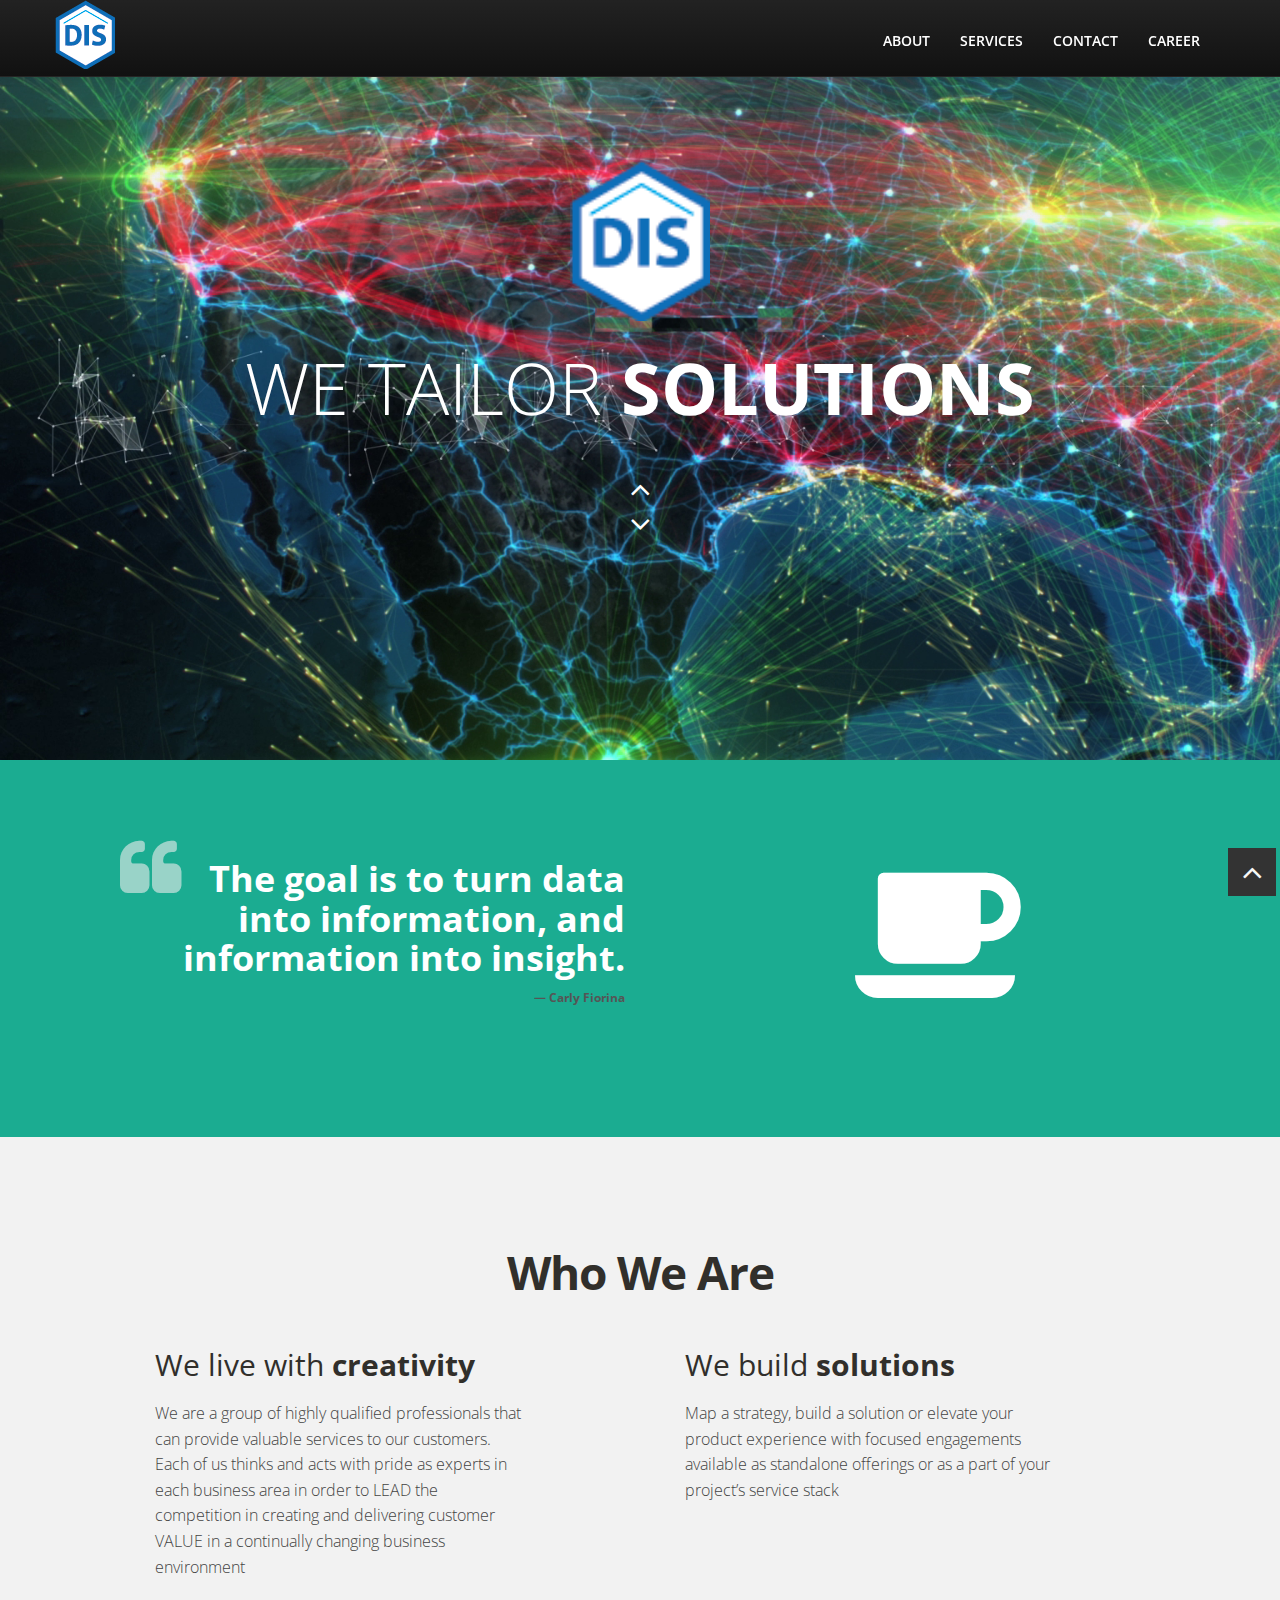
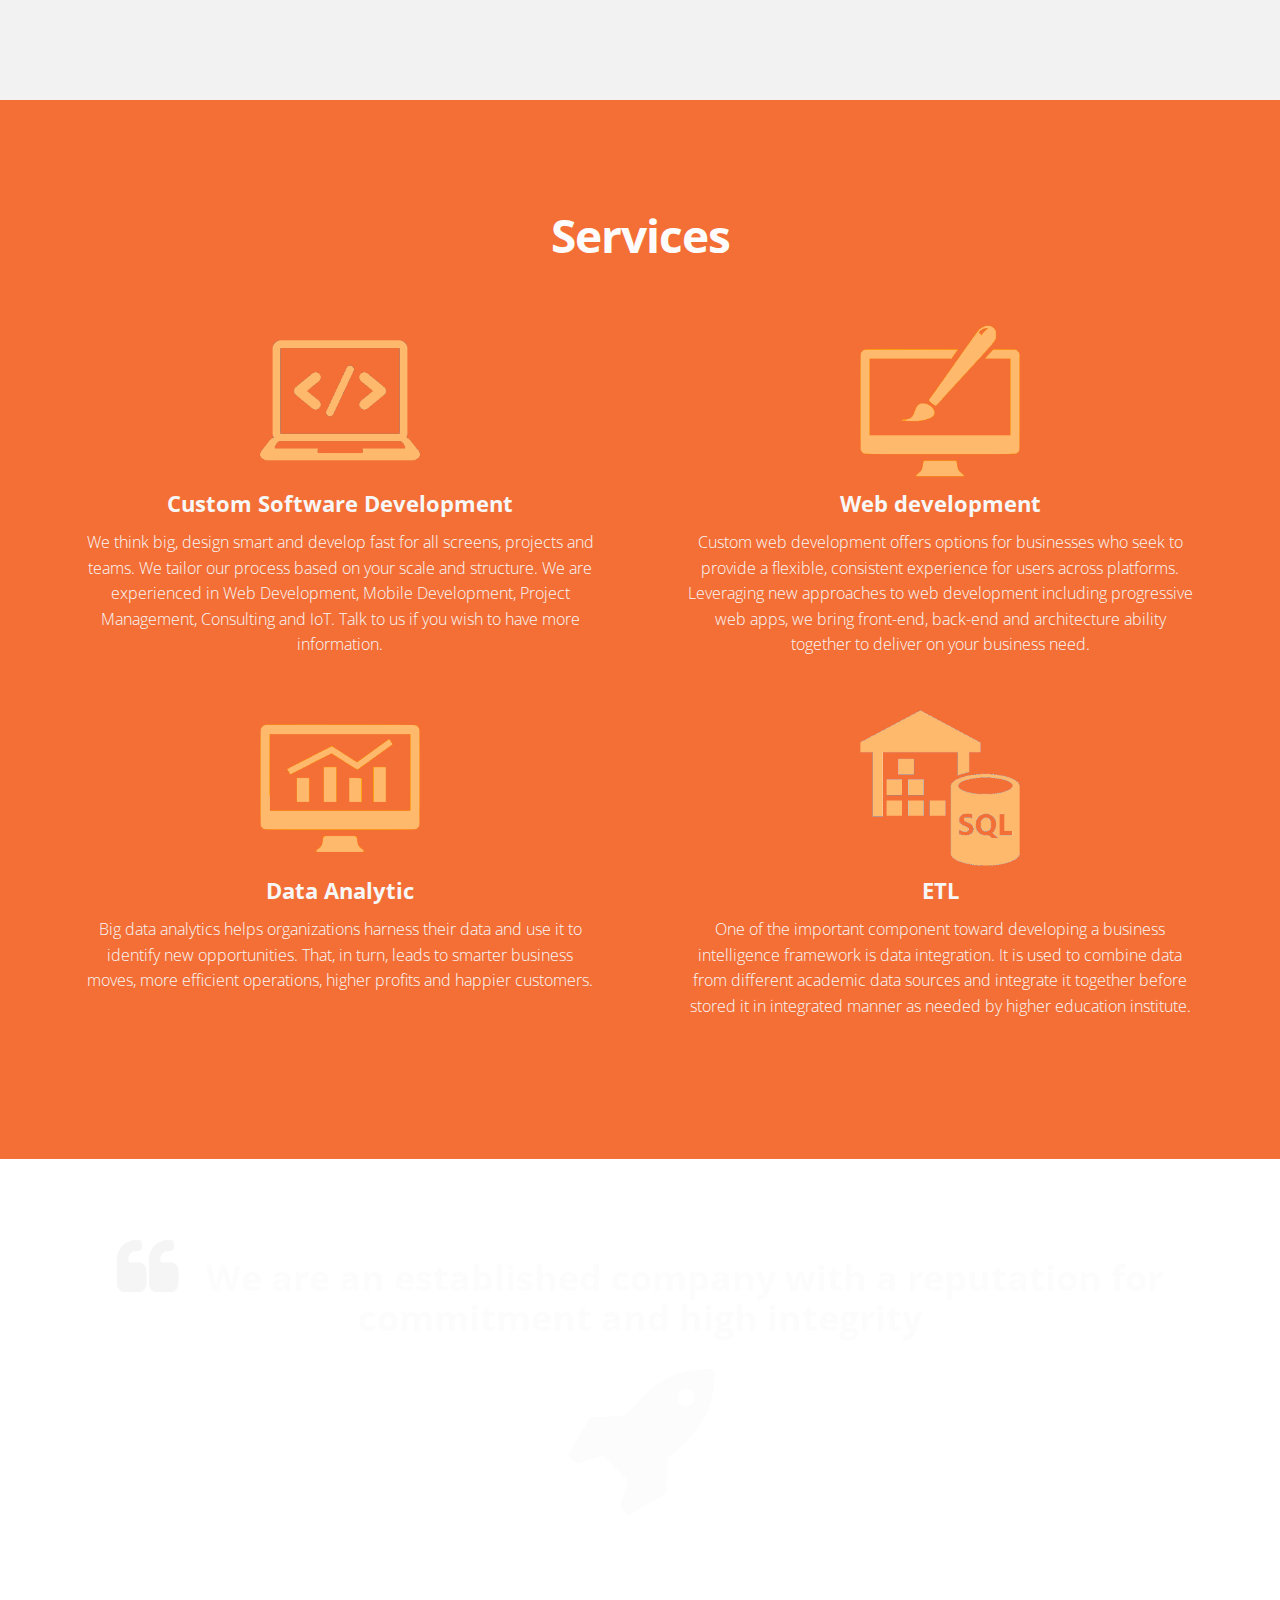
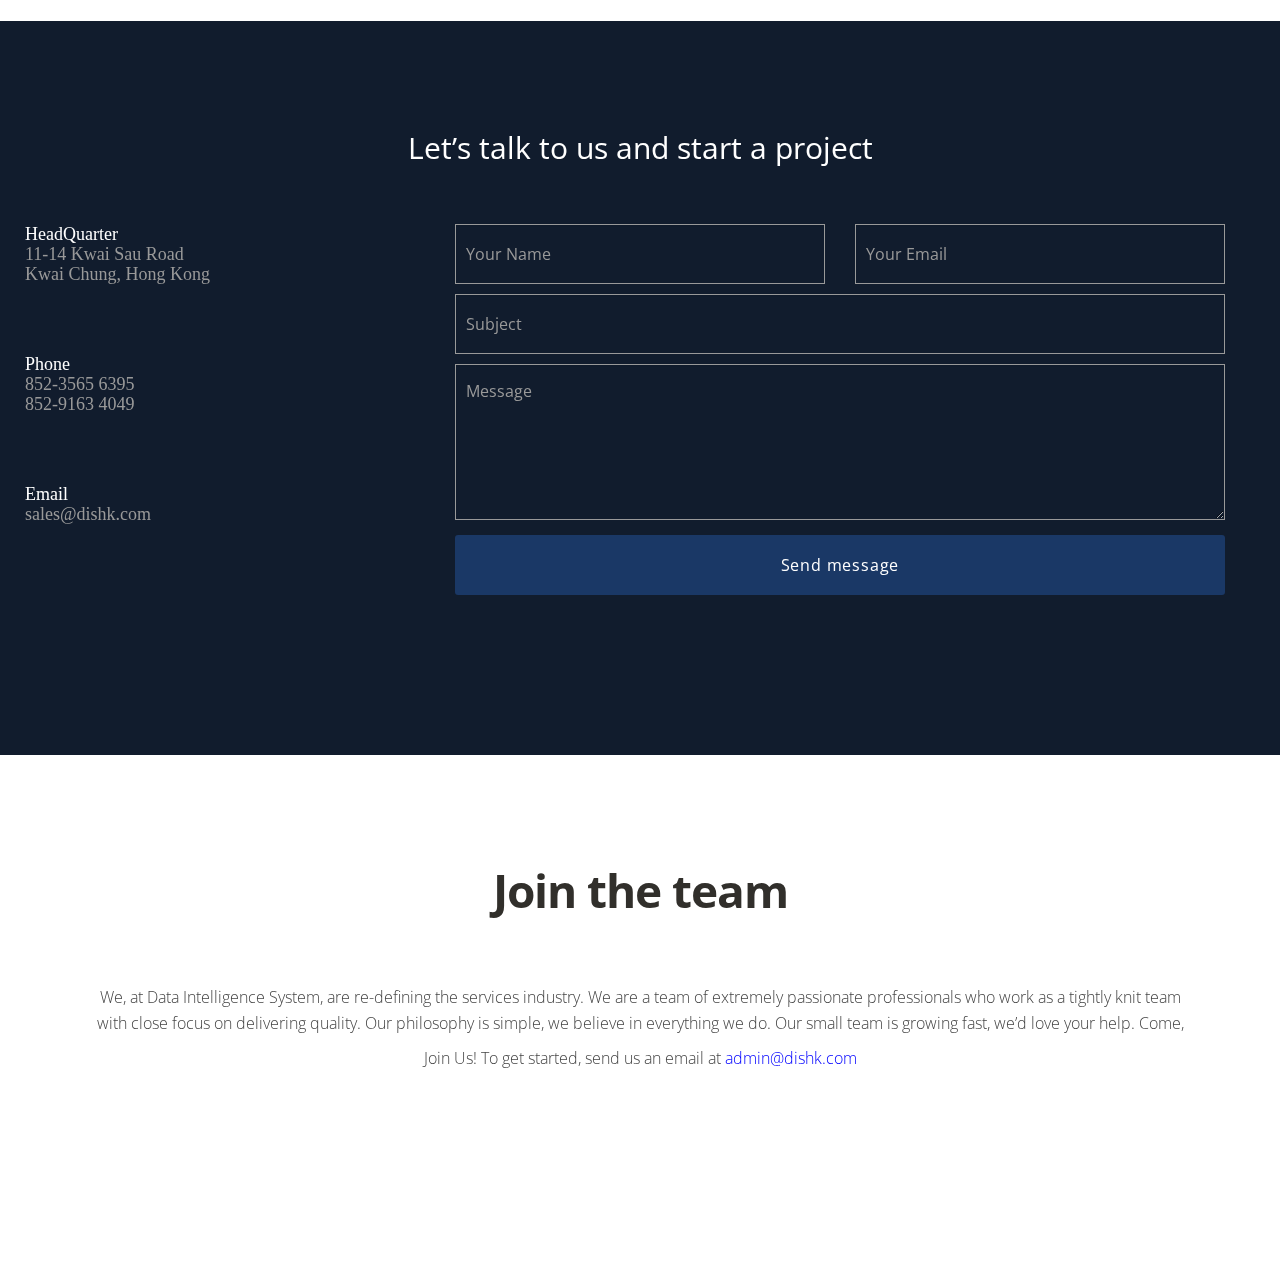
==== commit 3ecda04b: "a" ====
--- a/index.html
+++ b/index.html
@@ -189,6 +189,7 @@
                         </p>
                     </div>
                 </div>
+                <!--
                 <div class="span6 animated flyIn">
                     <div class="service-box">
                         <img src="img/download.png" width="160" height="160"  alt="" />
@@ -207,6 +208,7 @@
 						</p>
 					</div>
 				</div>
+                    -->
 			</div>
 		</div>
 	</section>
@@ -526,7 +528,7 @@
 	</section> 
 
 
-    <section id="career" class="section orange">
+    <section id="career" class="section ">
         <div class="container">
             <h4>Join the team</h4>
             <!-- Four columns -->
@@ -540,7 +542,7 @@
                             Our small team is growing fast, we’d love your help. Come, Join Us!
 
                             To get started, send us an email at
-                            <a href="mailto:admin@dishk.com" style="margin-top:10px; display:inline-block;">
+                            <a href="mailto:admin@dishk.com" style="margin-top:10px; display:inline-block; color:blue">
                                     admin@dishk.com
                                     <div class="hex-alt">
                                         <i class="fa fa-envelope"></i>
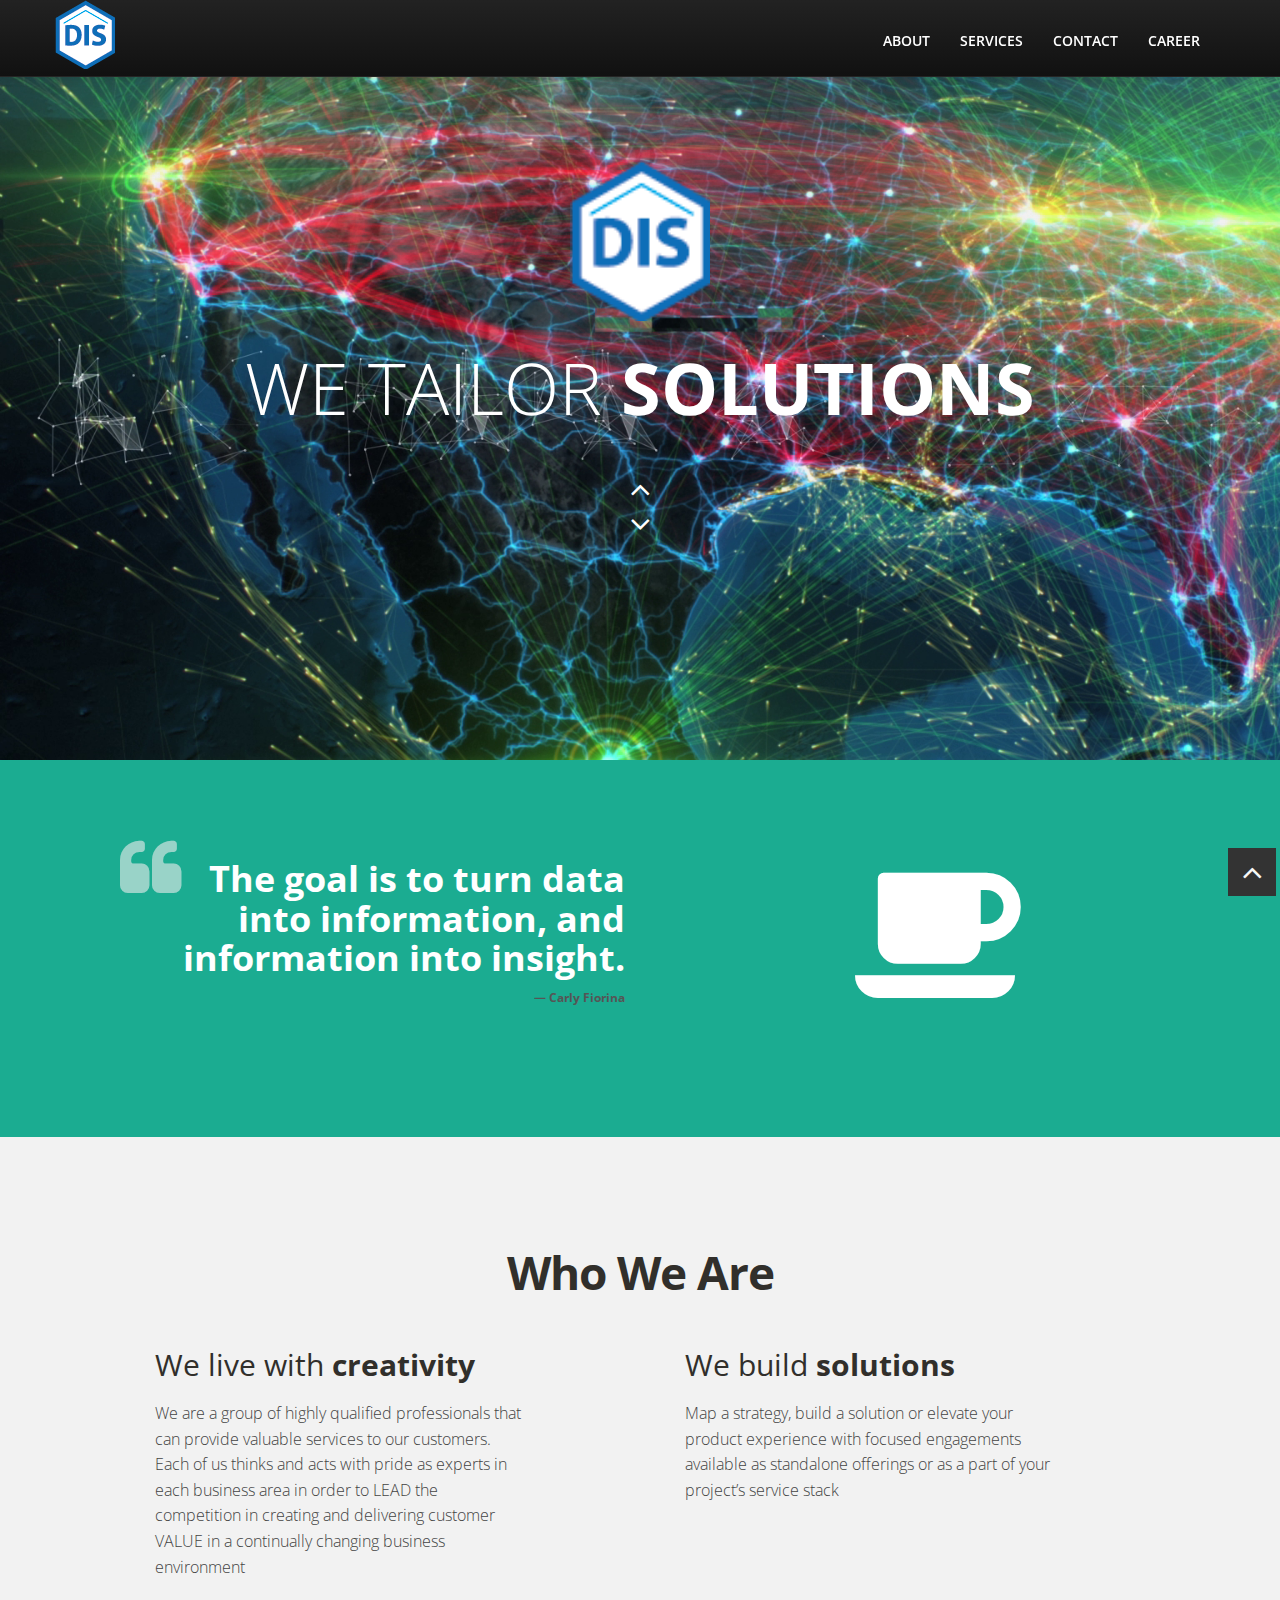
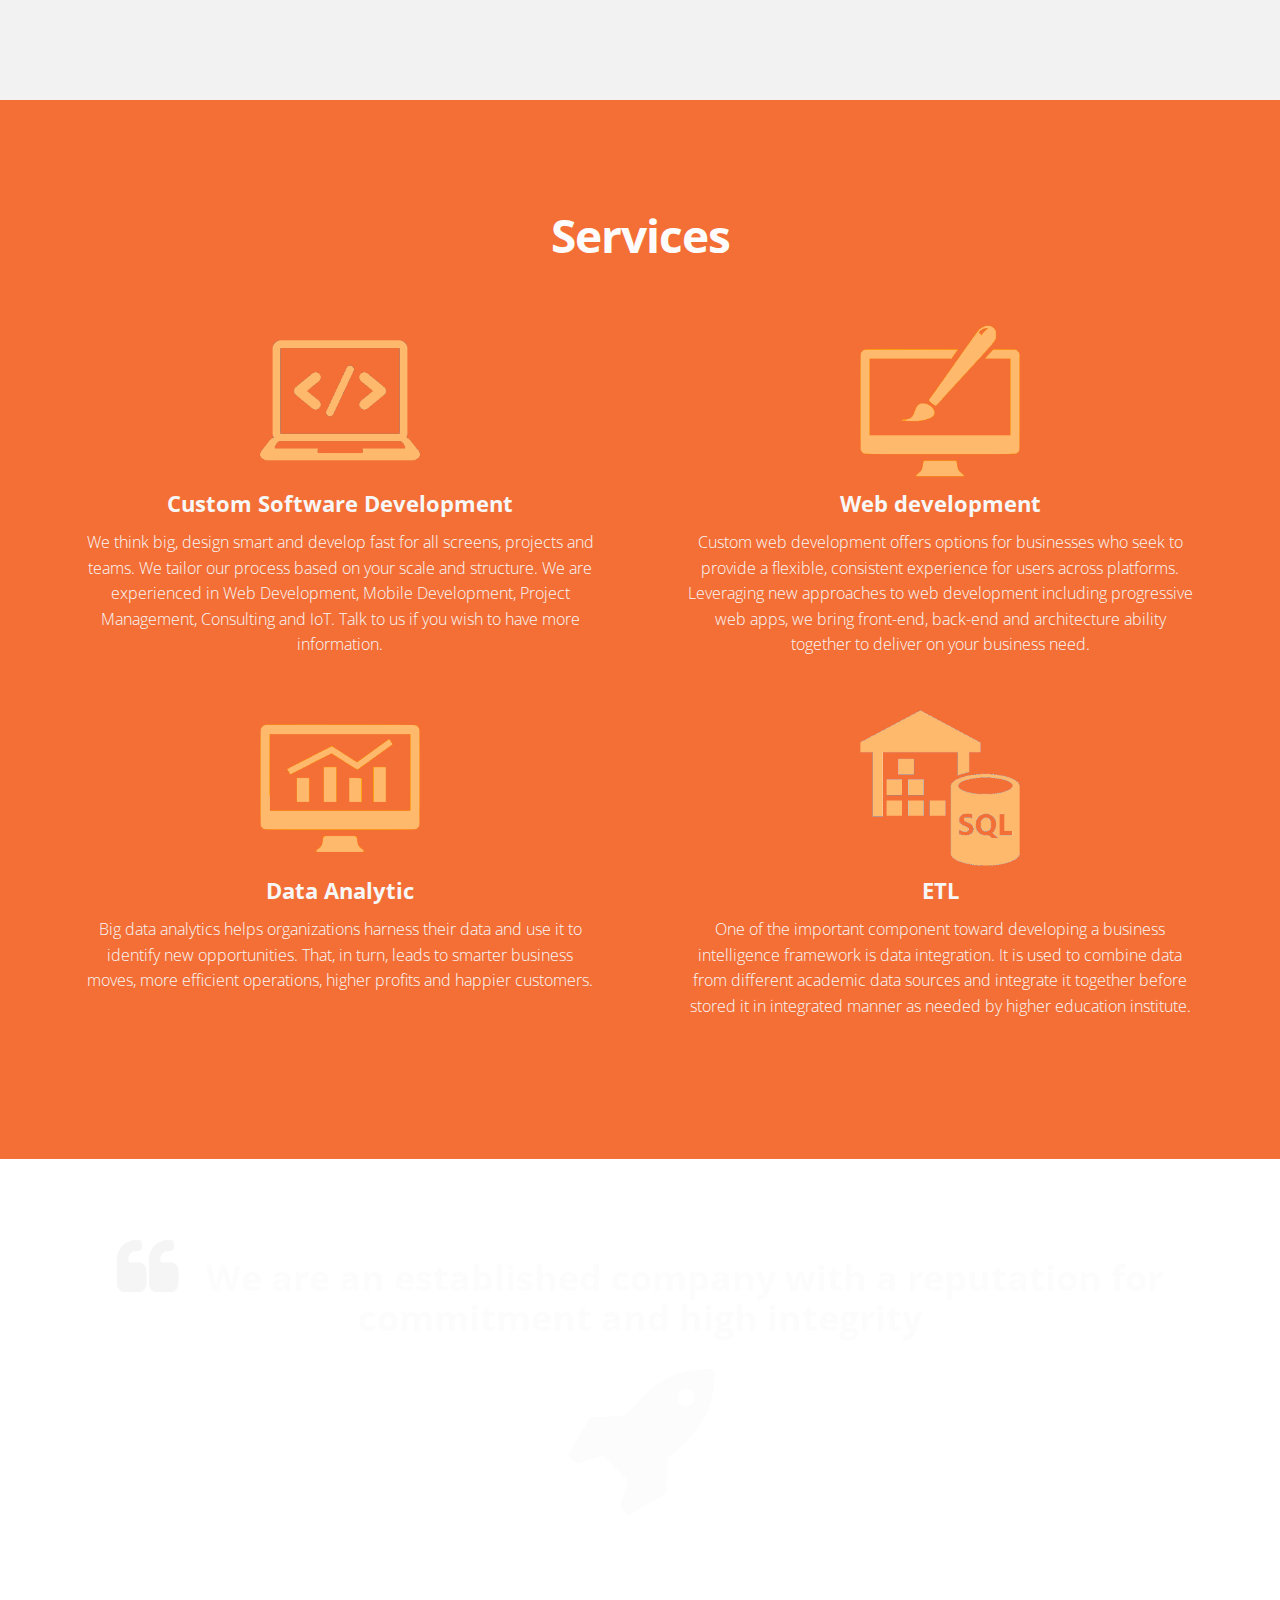
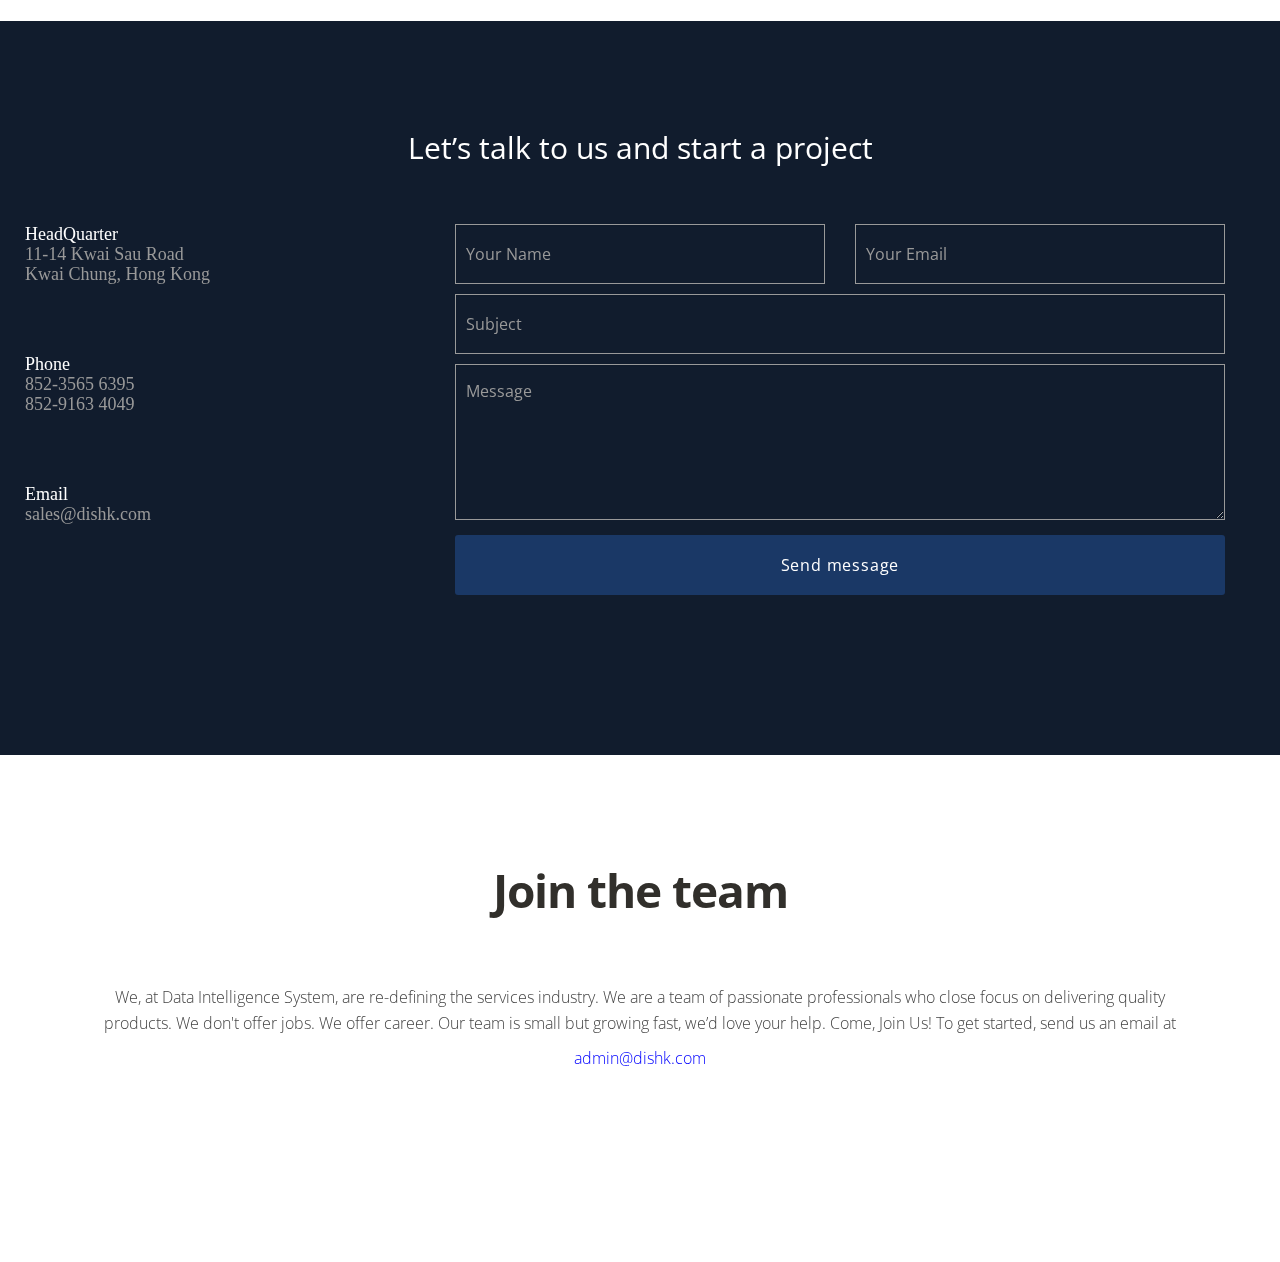
==== commit 81f9b67a: "a" ====
--- a/index.html
+++ b/index.html
@@ -538,8 +538,8 @@
                         <p>
 
 
-                            We, at Data Intelligence System, are re-defining the services industry. We are a team of extremely passionate professionals who work as a tightly knit team with close focus on delivering quality. Our philosophy is simple, we believe in everything we do.
-                            Our small team is growing fast, we’d love your help. Come, Join Us!
+                            We, at Data Intelligence System, are re-defining the services industry. We are a team of passionate professionals who close focus on delivering quality products. We don't offer jobs. We offer career.
+                            Our team is small but growing fast, we’d love your help. Come, Join Us!
 
                             To get started, send us an email at
                             <a href="mailto:admin@dishk.com" style="margin-top:10px; display:inline-block; color:blue">
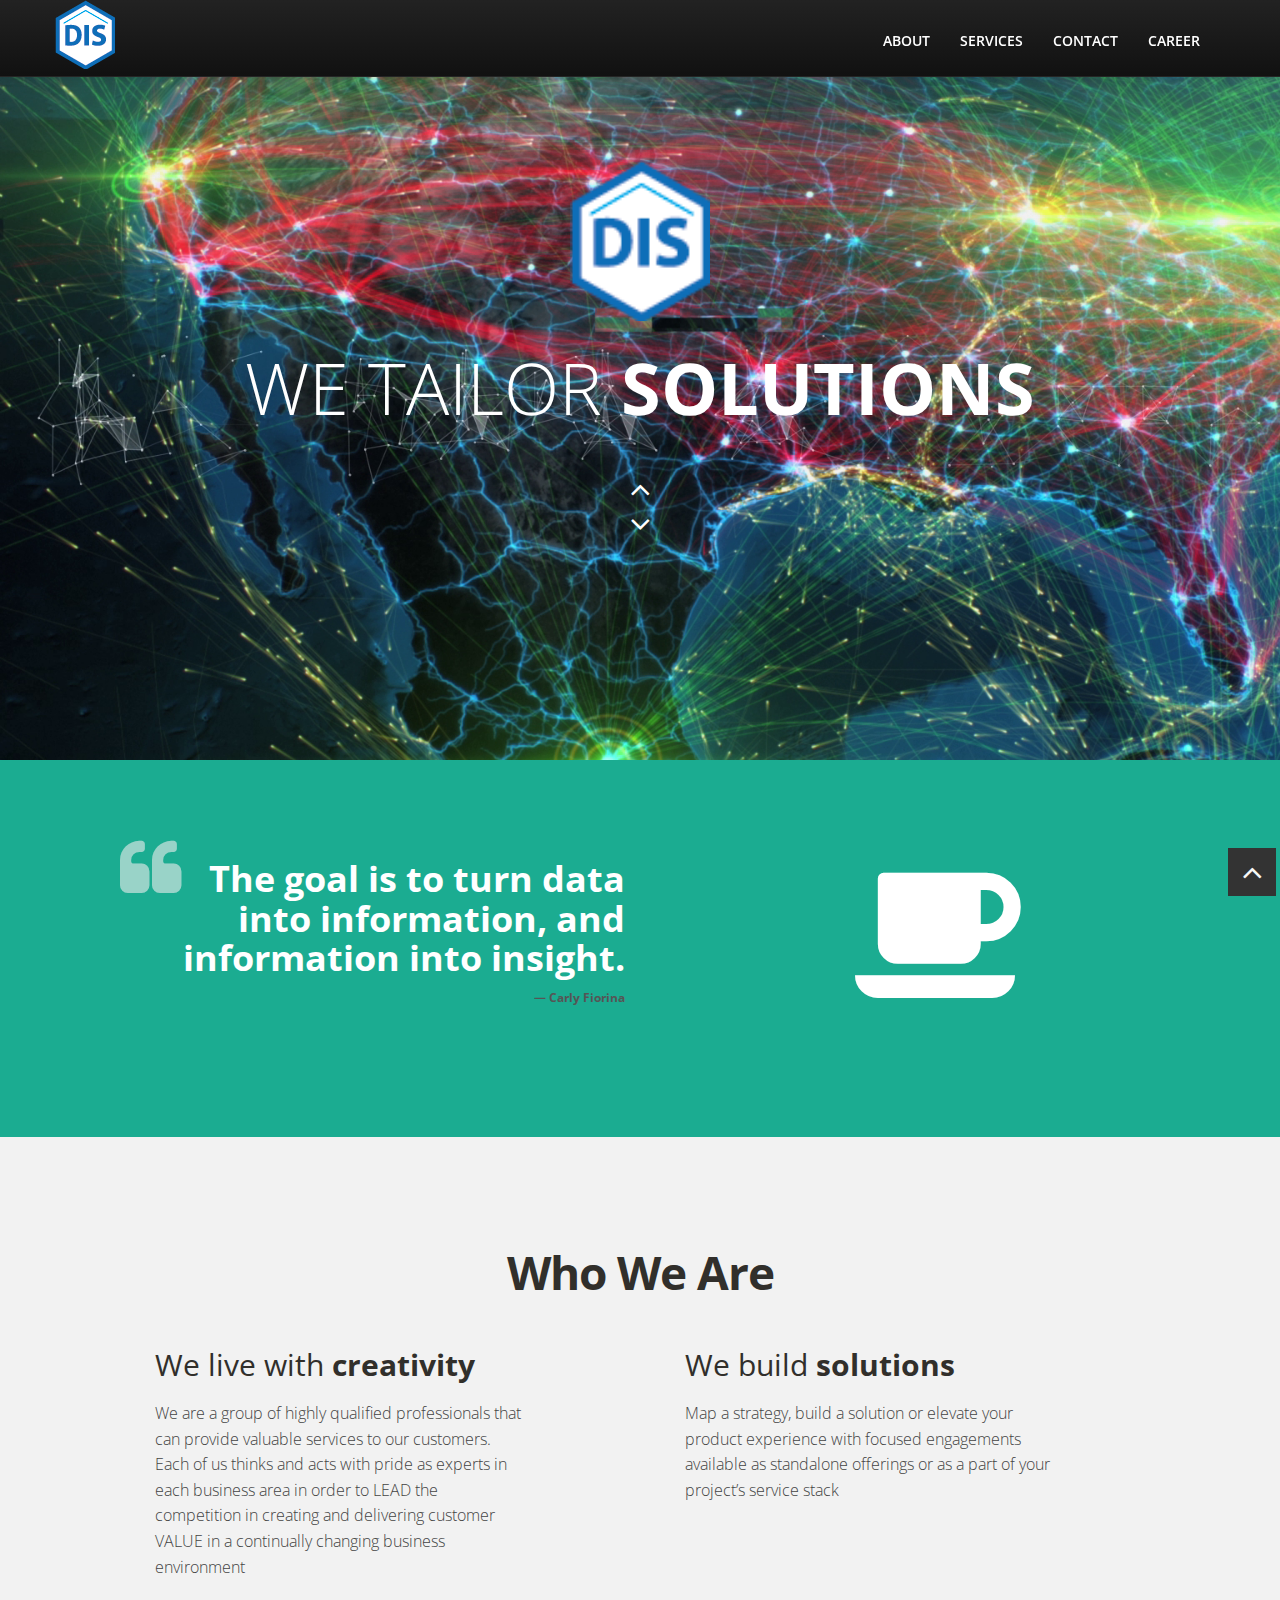
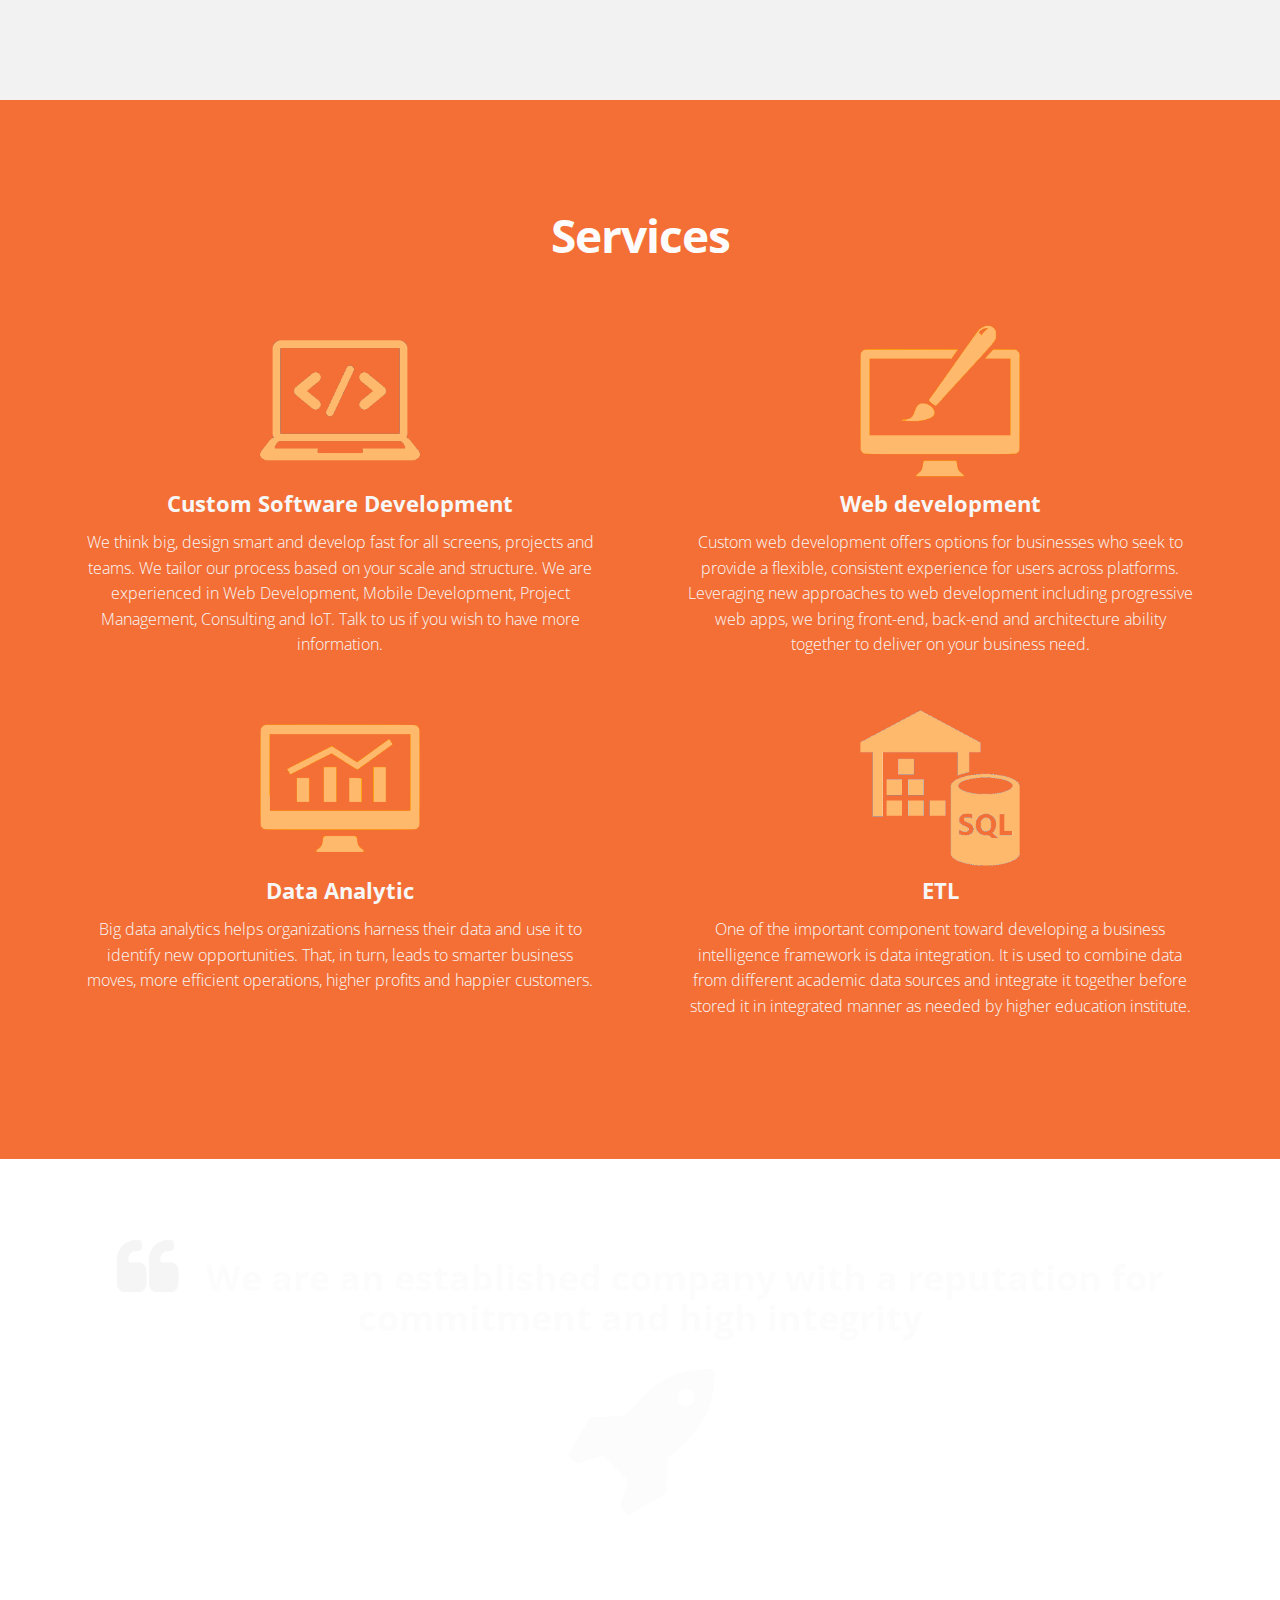
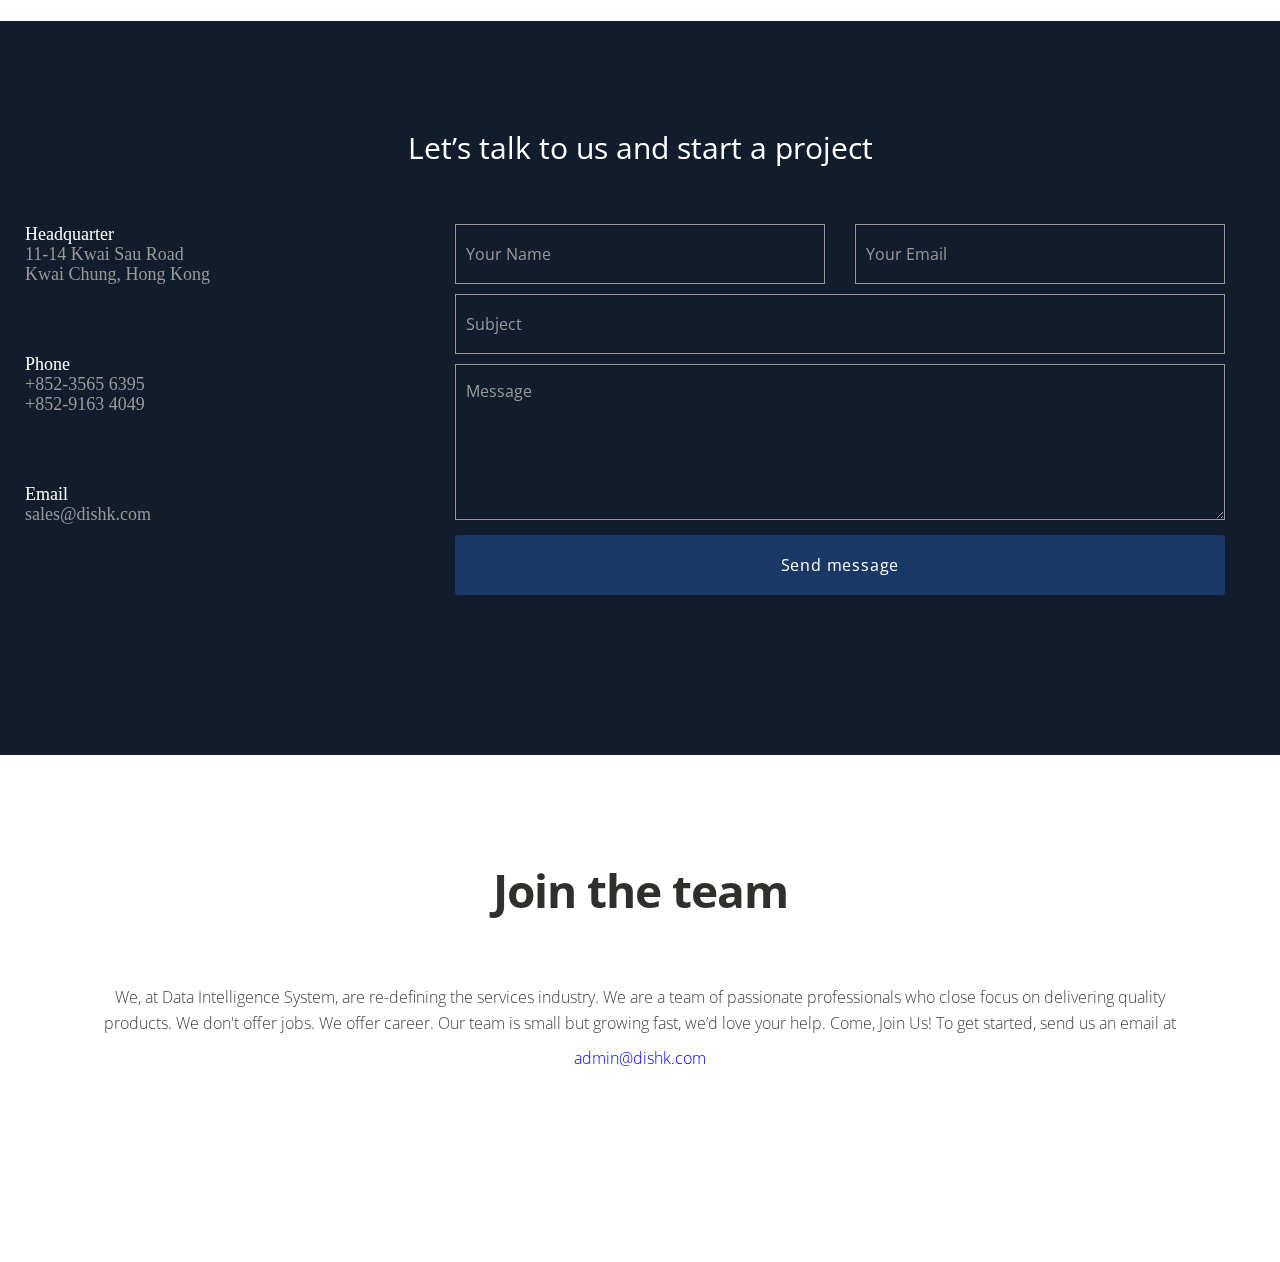
==== commit 29bd9e0d: "a" ====
--- a/index.html
+++ b/index.html
@@ -438,7 +438,7 @@
                 <div class="span4">
                     <div class="row">
                         <p>
-                            <div class="addresstitle">HeadQuarter</div>
+                            <div class="addresstitle">Headquarter</div>
                         </p>
                         <p>
                             <div class="addressubtext">
@@ -460,12 +460,12 @@
                         </p>
                         <p>
                             <div class="addressubtext">
-                                852-3565 6395
+                                +852-3565 6395
                             </div>
                         </p>
                         <p>
                             <div class="addressubtext">
-                                852-9163 4049
+                                +852-9163 4049
                             </div>
                         </p>
 
